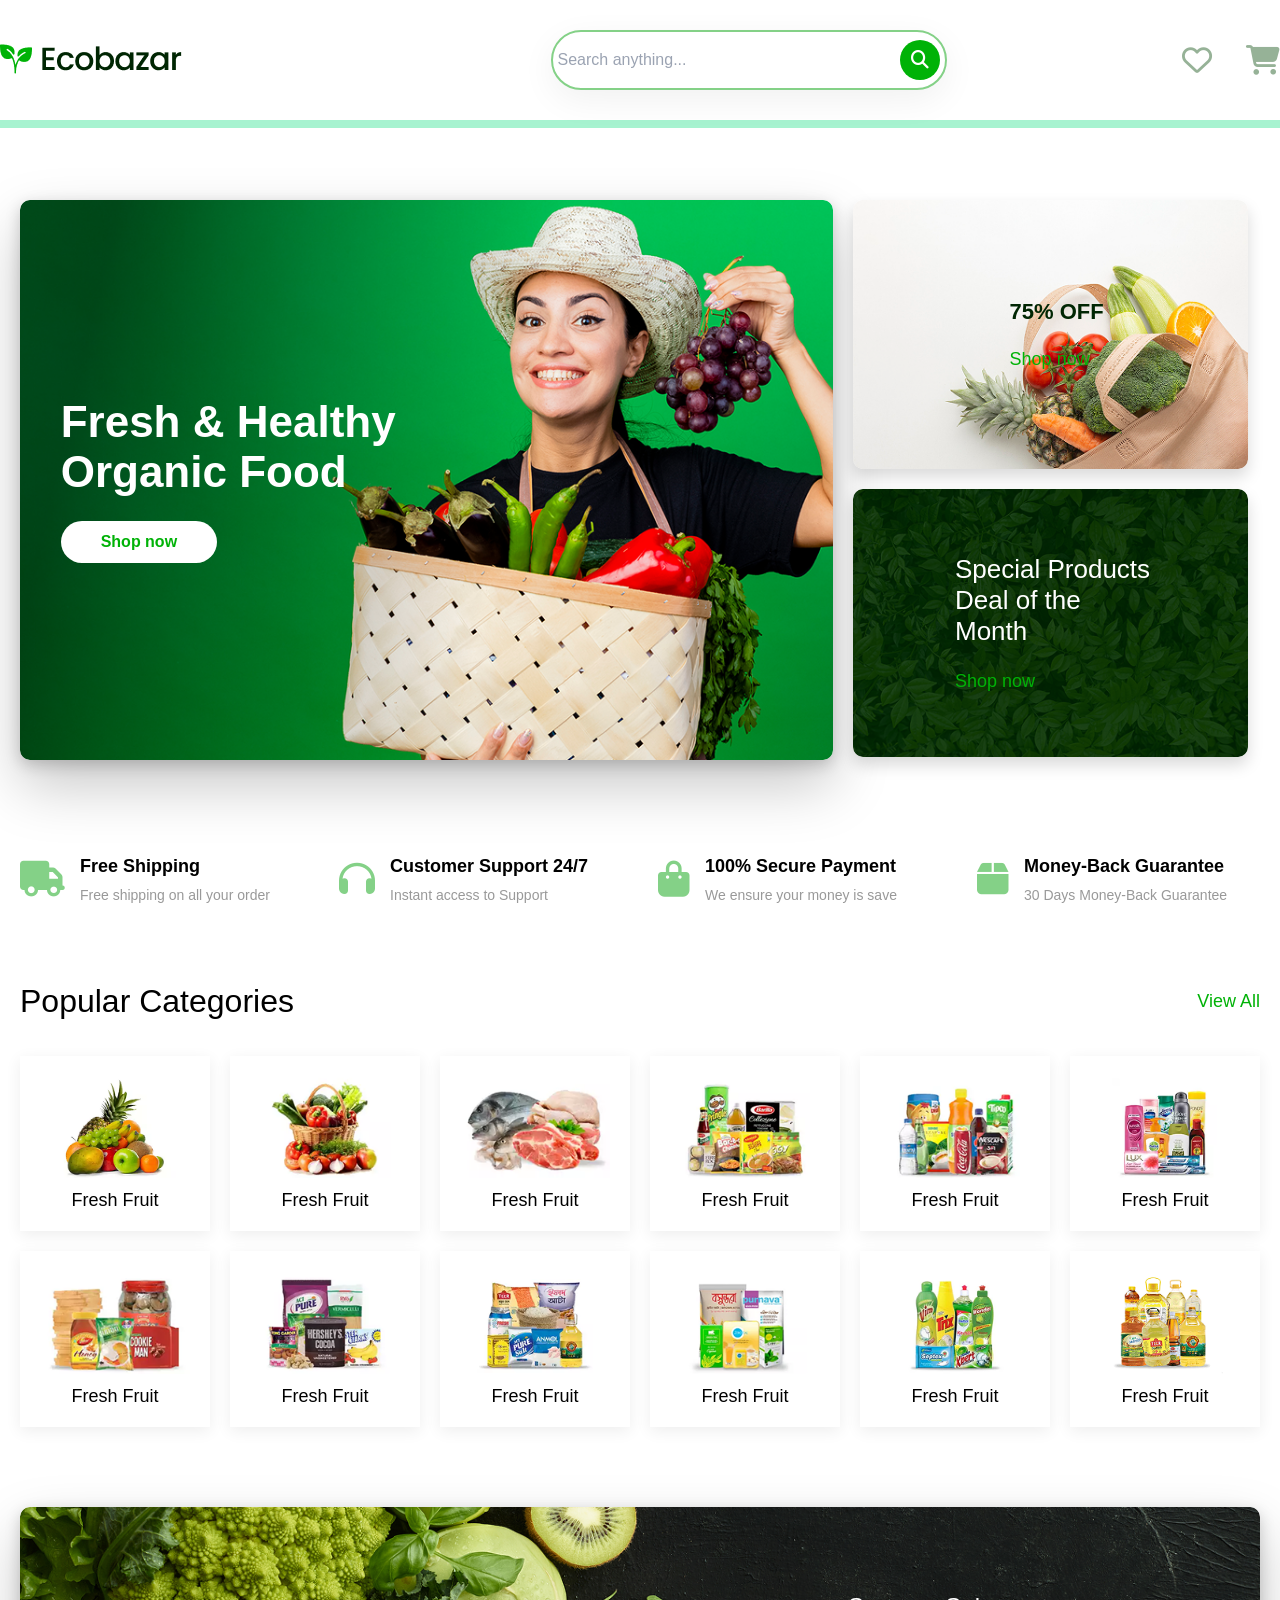
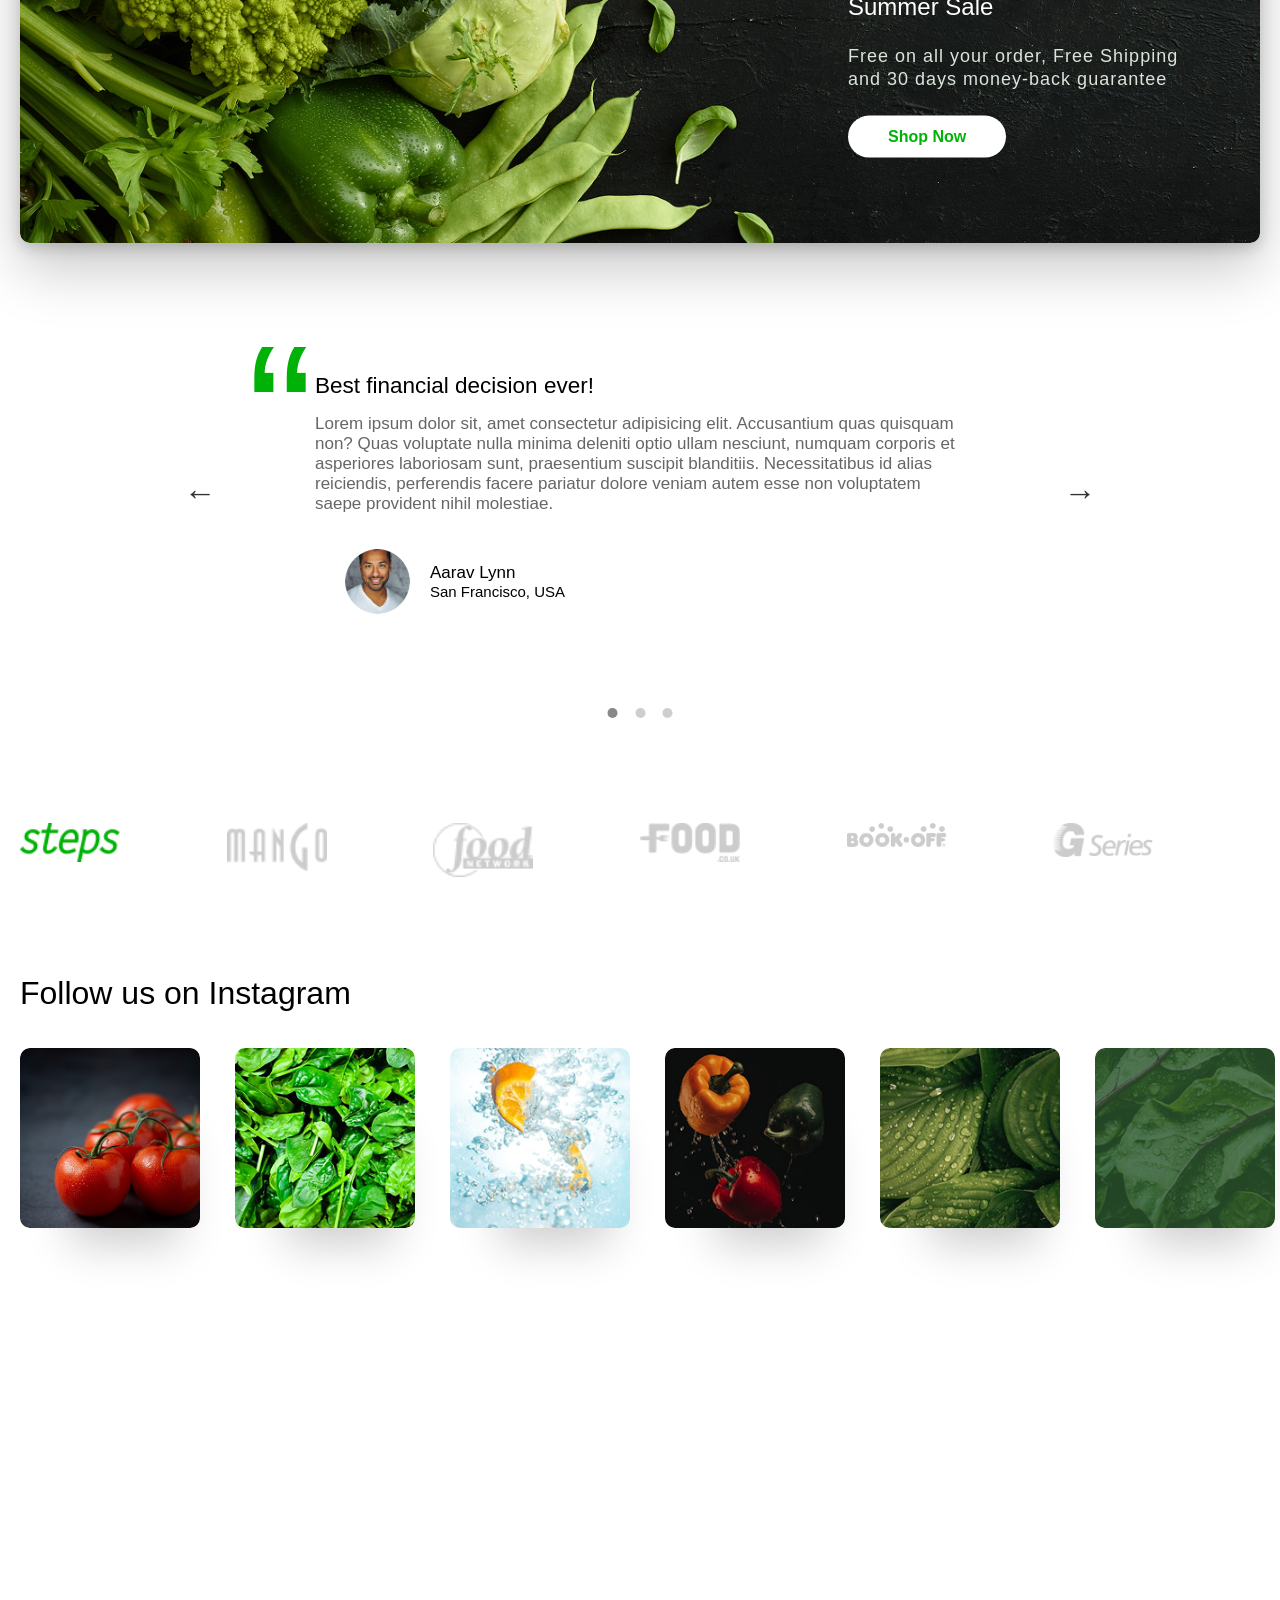
==== index.html @ d619c8d6 "finished navbar hero features categories slider cta and starting footer" ====
<!DOCTYPE html>
<html lang="en">

<head>
    <meta charset="UTF-8">
    <meta name="viewport" content="width=device-width, initial-scale=1.0">
    <title>Ecobazar || Home</title>
    <!-- icon  -->
    <link rel="stylesheet" href="https://cdnjs.cloudflare.com/ajax/libs/font-awesome/6.7.2/css/all.min.css" />
    <!-- css  -->
    <link rel="stylesheet" href="sass/main.css">
</head>

<body>
    <!-- start navbar  -->
    <header class="navbar container">
        <div class="navbar__logo-box">
            <img src="./assets/img/Logo.png" alt="Ecobazar logo" class="navbar__logo">
        </div>
        <div class="navbar__search-box">
            <form class="search" id="searchForm" role="search">
                <input class="search__input" id="searchInput" type="search" placeholder="Search anything..."
                    aria-label="Search anything" autocomplete="off">

                <button class="search__button" type="submit" aria-label="Search">
                    <i class="fa-solid fa-magnifying-glass"></i>
                </button>
            </form>
        </div>
        <div class="navbar__icon-box">
            <div><i class="fa-regular fa-heart"></i></div>
            <div><i class="fa-solid fa-cart-shopping"></i></div>
        </div>
    </header>
    <!-- end navbar  -->

    <!-- start hero  -->
    <section class="hero container">
        <div class="hero__img-box">
            <div class="hero__img-box-1">
                <img src="./assets/img/hero-1.png" alt="" class="hero__img-1">
                <div class="hero__text-box-1">
                    <h1>Fresh & Healthy <br> Organic Food</h1>
                    <a class="btn btn--full">Shop now</a>
                </div>
            </div>
            <div class="hero__img-box-2">
                <div>
                    <img src="./assets/img/hero-2.png" alt="" class="hero__img-2">
                    <div class="hero__text-box-2">
                        <span class="hero__off">75% OFF</span>
                        <a class="btn btn--transparent">Shop now</a>
                    </div>
                </div>
                <div>
                    <img src="./assets/img/hero-3.png" alt="" class="hero__img-3">
                    <div class="hero__text-box-3">
                        <span class="hero__text">Special Products Deal of the Month</span>
                        <a class="btn btn--transparent">Shop now</a>
                    </div>
                </div>
            </div>
        </div>
    </section>
    <!-- end hero  -->

    <!-- start features  -->
    <section class="features container">
        <div class="features__box">
            <!-- fearure 1 -->
            <div class="feature">
                <!-- icon -->
                <div><i class="fa-solid fa-truck feature__icon"></i></div>

                <!-- text -->
                <div class="feature__text-box">
                    <span class="feature__title">Free Shipping</span>
                    <p class="feature__text">Free shipping on all your order</p>
                </div>
            </div>

            <!-- fearure 2 -->
            <div class="feature">
                <!-- icon -->
                <div><i class="fa-solid fa-headphones feature__icon"></i></div>

                <!-- text -->
                <div class="feature__text-box">
                    <span class="feature__title">Customer Support 24/7</span>
                    <p class="feature__text">Instant access to Support</p>
                </div>
            </div>

            <!-- fearure 3 -->
            <div class="feature">
                <!-- icon -->
                <div><i class="fa-solid fa-bag-shopping feature__icon"></i></div>

                <!-- text -->
                <div class="feature__text-box">
                    <span class="feature__title">100% Secure Payment</span>
                    <p class="feature__text">We ensure your money is save</p>
                </div>
            </div>

            <!-- fearure 4 -->
            <div class="feature">
                <!-- icon -->
                <div><i class="fa-solid fa-box feature__icon"></i></div>

                <!-- text -->
                <div class="feature__text-box">
                    <span class="feature__title">Money-Back Guarantee</span>
                    <p class="feature__text">30 Days Money-Back Guarantee</p>
                </div>
            </div>
        </div>
    </section>
    <!-- end features  -->

    <!-- start categories  -->
    <section class="categories container">
        <!-- section top -->
        <div class="section-top">
            <p>Popular Categories</p>
            <a href="#" class="btn btn--transparent">View All</a>
        </div>

        <!-- categories  -->
        <div class="categories__box">
            <a href="#" class="category">
                <img src="./assets/img/products/category-1.png" alt="">
                <span>Fresh Fruit</span>
            </a>
            <a href="#" class="category">
                <img src="./assets/img/products/category-2.png" alt="">
                <span>Fresh Fruit</span>
            </a>
            <a href="#" class="category">
                <img src="./assets/img/products/category-3.png" alt="">
                <span>Fresh Fruit</span>
            </a>
            <a href="#" class="category">
                <img src="./assets/img/products/category-4.png" alt="">
                <span>Fresh Fruit</span>
            </a>
            <a href="#" class="category">
                <img src="./assets/img/products/category-5.png" alt="">
                <span>Fresh Fruit</span>
            </a>
            <a href="#" class="category">
                <img src="./assets/img/products/category-6.png" alt="">
                <span>Fresh Fruit</span>
            </a>
            <a href="#" class="category">
                <img src="./assets/img/products/category-7.png" alt="">
                <span>Fresh Fruit</span>
            </a>
            <a href="#" class="category">
                <img src="./assets/img/products/category-8.png" alt="">
                <span>Fresh Fruit</span>
            </a>
            <a href="#" class="category">
                <img src="./assets/img/products/category-9.png" alt="">
                <span>Fresh Fruit</span>
            </a>
            <a href="#" class="category">
                <img src="./assets/img/products/category-10.png" alt="">
                <span>Fresh Fruit</span>
            </a>
            <a href="#" class="category">
                <img src="./assets/img/products/category-11.png" alt="">
                <span>Fresh Fruit</span>
            </a>
            <a href="#" class="category">
                <img src="./assets/img/products/category-12.png" alt="">
                <span>Fresh Fruit</span>
            </a>
        </div>
    </section>
    <!-- end categories  -->

    <!-- start products  -->
    <!-- end products  -->

    <!-- start cta  -->
    <section class="cta container">
        <div class="cta-box">
            <img src="./assets/img/Discount Bannar.png" alt="" class="cta__img">

            <div class="cta__text-box">
                <span class="cta__title">Summer Sale</span>
                <p class="cta__text">Free on all your order, Free Shipping and 30 days money-back guarantee</p>
                <a href="#" class="btn btn--full">Shop Now</a>
            </div>
        </div>
    </section>
    <!-- end cta  -->

    <!-- start slider  -->
    <section class="section" id="section--3">
        <div class="slider">
            <div class="slide slide--1">
                <div class="testimonial">
                    <h5 class="testimonial__header">Best financial decision ever!</h5>
                    <blockquote class="testimonial__text">
                        Lorem ipsum dolor sit, amet consectetur adipisicing elit.
                        Accusantium quas quisquam non? Quas voluptate nulla minima
                        deleniti optio ullam nesciunt, numquam corporis et asperiores
                        laboriosam sunt, praesentium suscipit blanditiis. Necessitatibus
                        id alias reiciendis, perferendis facere pariatur dolore veniam
                        autem esse non voluptatem saepe provident nihil molestiae.
                    </blockquote>
                    <address class="testimonial__author">
                        <img src="./assets/img/user-3.png" alt="" class="testimonial__photo" />
                        <h6 class="testimonial__name">Aarav Lynn</h6>
                        <p class="testimonial__location">San Francisco, USA</p>
                    </address>
                </div>
            </div>

            <div class="slide slide--2">
                <div class="testimonial">
                    <h5 class="testimonial__header">
                        The last step to becoming a complete minimalist
                    </h5>
                    <blockquote class="testimonial__text">
                        Quisquam itaque deserunt ullam, quia ea repellendus provident,
                        ducimus neque ipsam modi voluptatibus doloremque, corrupti
                        laborum. Incidunt numquam perferendis veritatis neque repellendus.
                        Lorem, ipsum dolor sit amet consectetur adipisicing elit. Illo
                        deserunt exercitationem deleniti.
                    </blockquote>
                    <address class="testimonial__author">
                        <img src="./assets/img/user-2.png" alt="" class="testimonial__photo" />
                        <h6 class="testimonial__name">Miyah Miles</h6>
                        <p class="testimonial__location">London, UK</p>
                    </address>
                </div>
            </div>

            <div class="slide slide--3">
                <div class="testimonial">
                    <h5 class="testimonial__header">
                        Finally free from old-school banks
                    </h5>
                    <blockquote class="testimonial__text">
                        Debitis, nihil sit minus suscipit magni aperiam vel tenetur
                        incidunt commodi architecto numquam omnis nulla autem,
                        necessitatibus blanditiis modi similique quidem. Odio aliquam
                        culpa dicta beatae quod maiores ipsa minus consequatur error sunt,
                        deleniti saepe aliquid quos inventore sequi. Necessitatibus id
                        alias reiciendis, perferendis facere.
                    </blockquote>
                    <address class="testimonial__author">
                        <img src="./assets/img/user-3.png" alt="" class="testimonial__photo" />
                        <h6 class="testimonial__name">Francisco Gomes</h6>
                        <p class="testimonial__location">Lisbon, Portugal</p>
                    </address>
                </div>
            </div>

            <button class="slider__btn slider__btn--left">&larr;</button>
            <button class="slider__btn slider__btn--right">&rarr;</button>
            <div class="dots"></div>
        </div>
    </section>
    <!-- end slider  -->

    <!-- start client -->
    <section class="client container">
        <div class="client__box">
            <div>
                <img src="./assets/img/clients/client-1.png" alt="" class="client__img">
            </div>
            <div>
                <img src="./assets/img/clients/client-2.png" alt="" class="client__img">
            </div>
            <div>
                <img src="./assets/img/clients/client-3.png" alt="" class="client__img">
            </div>
            <div>
                <img src="./assets/img/clients/client-4.png" alt="" class="client__img">
            </div>
            <div>
                <img src="./assets/img/clients/client-5.png" alt="" class="client__img">
            </div>
            <div>
                <img src="./assets/img/clients/client-6.png" alt="" class="client__img">
            </div>
        </div>
    </section>
    <!-- end client -->

    <!-- start instagram  -->
    <section class="instagram container">
        <!-- section top -->
        <div class="section-top">
            <p>Follow us on Instagram</p>
        </div>

        <div class="instagram__box">
            <div>
                <img src="./assets/img/instagram/Instagram Post-1.png" alt="">
            </div>
            <div>
                <img src="./assets/img/instagram/Instagram Post-2.png" alt="">
            </div>
            <div>
                <img src="./assets/img/instagram/Instagram Post-3.png" alt="">
            </div>
            <div>
                <img src="./assets/img/instagram/Instagram Post-4.png" alt="">
            </div>
            <div>
                <img src="./assets/img/instagram/Instagram Post-5.png" alt="">
            </div>
            <div>
                <img src="./assets/img/instagram/Instagram Post-6.png" alt="">
            </div>
        </div>
    </section>
    <!-- end instagram  -->

    <script src="./assets/js/slider.js"></script>
</body>

</html>
---- sass/main.css ----
@charset "UTF-8";
*,
*::before,
*::after {
  padding: 0;
  margin: 0;
  box-sizing: border-box;
}

html {
  font-size: 62.5%;
}

body {
  font-family: "inter", sans-serif;
  height: 10000px;
}

.container {
  max-width: 130rem;
  margin: 0 auto;
}

.section-top {
  display: flex;
  justify-content: space-between;
  align-items: center;
  margin-bottom: 3.6rem;
}
.section-top p {
  font-size: 3.2rem;
  font-weight: 500;
}

.btn {
  text-decoration: none;
  outline: none;
  color: #00B207;
  cursor: pointer;
}
.btn--full {
  background-color: #FFFFFF;
  padding: 1.2rem 4rem;
  border-radius: 3rem;
  font-size: 1.6rem;
  font-weight: 600;
}
.btn--transparent {
  font-size: 1.8rem;
}

h1 {
  font-size: 4.4rem;
  color: #FFFFFF;
}

.hero {
  padding: 8rem 2rem 0 2rem;
}
.hero__img-box {
  display: grid;
  grid-template-columns: 3fr 1.5fr;
  gap: 2rem;
}
.hero__img-box-1 {
  width: 100%;
  position: relative;
}
.hero__img-1 {
  display: block;
  width: 100%;
  border-radius: 1rem;
  box-shadow: 0 25.6px 57.6px 0 rgba(0, 0, 0, 0.22), 0 4.8px 14.4px 0 rgba(0, 0, 0, 0.18);
}
.hero__text-box-1 {
  position: absolute;
  top: 50%;
  left: 5%;
  transform: translateY(-50%);
  z-index: 2;
  display: flex;
  flex-direction: column;
  gap: 2.4rem;
  align-items: start;
}
.hero__img-box-2 {
  display: flex;
  flex-direction: column;
  gap: 2rem;
  width: 100%;
}
.hero__img-box-2 > div {
  position: relative;
  width: 100%;
}
.hero__img-2, .hero__img-3 {
  display: block;
  width: 97%;
  height: auto;
  border-radius: 1rem;
  box-shadow: rgba(0, 0, 0, 0.15) 0px 8px 16px 0px;
}
.hero__text-box-2, .hero__text-box-3 {
  position: absolute;
  top: 50%;
  left: 50%;
  transform: translate(-50%, -50%);
  z-index: 2;
  display: flex;
  flex-direction: column;
  gap: 2.4rem;
  align-items: start;
}
.hero__off {
  color: #002603;
  font-size: 2.2rem;
  font-weight: 600;
}
.hero__text {
  font-size: 2.6rem;
  color: #FFFFFF;
}

.navbar {
  padding: 3rem 0;
  display: flex;
  justify-content: space-between;
  align-items: center;
  box-shadow: 0px 8px 0px rgb(167, 243, 208);
}
.navbar__icon-box {
  display: grid;
  grid-template-columns: 1fr 1fr;
  gap: 3rem;
}
.navbar__icon-box i {
  font-size: 3rem;
  color: #96B297;
  transition: all 0.2s;
}
.navbar__icon-box i:hover {
  color: #EA4B48;
}

.search {
  width: 150%;
  max-width: 400rem;
  display: flex;
  align-items: center;
  gap: 1rem;
  padding: 0.5rem;
  background: #fff;
  border: 2px solid #84D187;
  border-radius: 5rem;
  box-shadow: 0 10px 35px rgba(0, 0, 0, 0.06);
  transition: border-color 0.3s, box-shadow 0.3s;
}

.search:focus-within {
  border-color: #3678f5;
  box-shadow: 0 0 0 5px rgba(54, 120, 245, 0.12);
}

.search__icon {
  width: 24px;
  height: 24px;
  flex-shrink: 0;
  margin-left: 15px;
  color: #8992a5;
}

.search__input {
  flex: 1;
  min-width: 0;
  padding: 14px 0;
  border: none;
  outline: none;
  background: transparent;
  color: #252d3d;
  font-size: 16px;
}

.search__input::-moz-placeholder {
  color: #9ba3b2;
}

.search__input::placeholder {
  color: #9ba3b2;
}

.search__button {
  width: 4rem;
  height: 4rem;
  display: grid;
  place-items: center;
  flex-shrink: 0;
  border: none;
  border-radius: 50%;
  background: #00B207;
  color: #fff;
  cursor: pointer;
  transition: all 0.2s;
}

.search__button:hover {
  background: #2C742F;
  transform: scale(1.05);
}

.search__button:active {
  transform: scale(0.95);
}

.search__button i {
  font-size: 1.8rem;
}

.result {
  position: absolute;
  top: calc(50% + 55px);
  color: #687187;
  font-size: 14px;
  text-align: center;
}

.features {
  padding: 9.6rem 2rem 0 2rem;
}
.features__box {
  display: grid;
  grid-template-columns: repeat(4, 1fr);
  gap: 3.6rem;
}

.feature {
  display: flex;
  align-items: center;
  gap: 1.5rem;
}
.feature__icon {
  font-size: 3.6rem;
  color: #84D187;
}
.feature__text-box {
  display: flex;
  flex-direction: column;
  gap: 1rem;
}
.feature__title {
  color: black;
  font-size: 1.8rem;
  font-weight: 600;
}
.feature__text {
  font-size: 1.4rem;
  color: #999999;
}

.categories {
  padding: 8rem 2rem 0 2rem;
}
.categories__box {
  display: grid;
  grid-template-columns: repeat(6, 1fr);
  grid-template-rows: repeat(2, 1fr);
  gap: 2rem;
}

.category {
  display: flex;
  flex-direction: column;
  align-items: center;
  gap: 1.2rem;
  box-shadow: 0 4px 15px rgba(0, 0, 0, 0.07);
  cursor: pointer;
  text-decoration: none;
  padding: 2rem;
}
.category img {
  width: 15rem;
  height: auto;
}
.category span {
  color: black;
  font-size: 1.8rem;
  font-weight: 500;
}

.cta {
  padding: 8rem 2rem 0;
}
.cta-box {
  position: relative;
  width: 100%;
}
.cta__img {
  display: block;
  width: 100%;
  height: auto;
  border-radius: 1rem;
  box-shadow: 0 25.6px 57.6px 0 rgba(0, 0, 0, 0.22), 0 4.8px 14.4px 0 rgba(0, 0, 0, 0.18);
}
.cta__text-box {
  position: absolute;
  top: 50%;
  right: 5%;
  transform: translateY(-50%);
  max-width: 35rem;
  display: flex;
  flex-direction: column;
  align-items: start;
  gap: 2.4rem;
}
.cta__title {
  font-size: 2.4rem;
  color: #FFFFFF;
}
.cta__text {
  color: #DAE5DA;
  font-size: 1.8rem;
  letter-spacing: 0.1rem;
  line-height: 1.3;
}

.slider {
  max-width: 100rem;
  height: 50rem;
  margin: 0 auto;
  position: relative;
  /* IN THE END */
  overflow: hidden;
}

.slide {
  position: absolute;
  top: 0;
  width: 100%;
  height: 50rem;
  display: flex;
  align-items: center;
  justify-content: center;
  /* THIS creates the animation! */
  transition: transform 1s;
}

.slide > img {
  /* Only for images that have different size than slide */
  width: 100%;
  height: 100%;
  -o-object-fit: cover;
     object-fit: cover;
}

.slider__btn {
  position: absolute;
  top: 50%;
  z-index: 10;
  border: none;
  background: rgba(255, 255, 255, 0.7);
  font-family: inherit;
  color: #333;
  border-radius: 50%;
  height: 5.5rem;
  width: 5.5rem;
  font-size: 3.25rem;
  cursor: pointer;
}

.slider__btn--left {
  left: 6%;
  transform: translate(-50%, -50%);
}

.slider__btn--right {
  right: 6%;
  transform: translate(50%, -50%);
}

.dots {
  position: absolute;
  bottom: 5%;
  left: 50%;
  transform: translateX(-50%);
  display: flex;
}

.dots__dot {
  border: none;
  background-color: #b9b9b9;
  opacity: 0.7;
  height: 1rem;
  width: 1rem;
  border-radius: 50%;
  margin-right: 1.75rem;
  cursor: pointer;
  transition: all 0.5s;
  /* Only necessary when overlying images */
  /* box-shadow: 0 0.6rem 1.5rem rgba(0, 0, 0, 0.7); */
}

.dots__dot:last-child {
  margin: 0;
}

.dots__dot--active {
  /* background-color: #fff; */
  background-color: #888;
  opacity: 1;
}

.testimonial {
  width: 65%;
  position: relative;
}

.testimonial::before {
  content: "“";
  position: absolute;
  top: -5.7rem;
  left: -6.8rem;
  line-height: 1;
  font-size: 20rem;
  font-family: inherit;
  color: #00B207;
  z-index: -1;
}

.testimonial__header {
  font-size: 2.25rem;
  font-weight: 500;
  margin-bottom: 1.5rem;
}

.testimonial__text {
  font-size: 1.7rem;
  margin-bottom: 3.5rem;
  color: #666;
}

.testimonial__author {
  margin-left: 3rem;
  font-style: normal;
  display: grid;
  grid-template-columns: 6.5rem 1fr;
  -moz-column-gap: 2rem;
       column-gap: 2rem;
}

.testimonial__photo {
  grid-row: 1/span 2;
  width: 6.5rem;
  border-radius: 50%;
}

.testimonial__name {
  font-size: 1.7rem;
  font-weight: 500;
  align-self: end;
  margin: 0;
}

.testimonial__location {
  font-size: 1.5rem;
}

.section__title--testimonials {
  margin-bottom: 4rem;
}

.client {
  padding: 8rem 2rem 0 2rem;
}
.client__box {
  display: grid;
  grid-template-columns: repeat(6, 1fr);
}
.client__img {
  width: 10rem;
  height: auto;
}

.instagram {
  padding: 9.6rem 2rem 0;
}
.instagram__box {
  display: grid;
  grid-template-columns: repeat(6, 1fr);
  gap: 3.5rem;
}
.instagram img {
  width: 18rem;
  height: 18rem;
  box-shadow: 15px 51px 45px -35px rgba(0, 0, 0, 0.2);
  border-radius: 1rem;
}/*# sourceMappingURL=main.css.map */
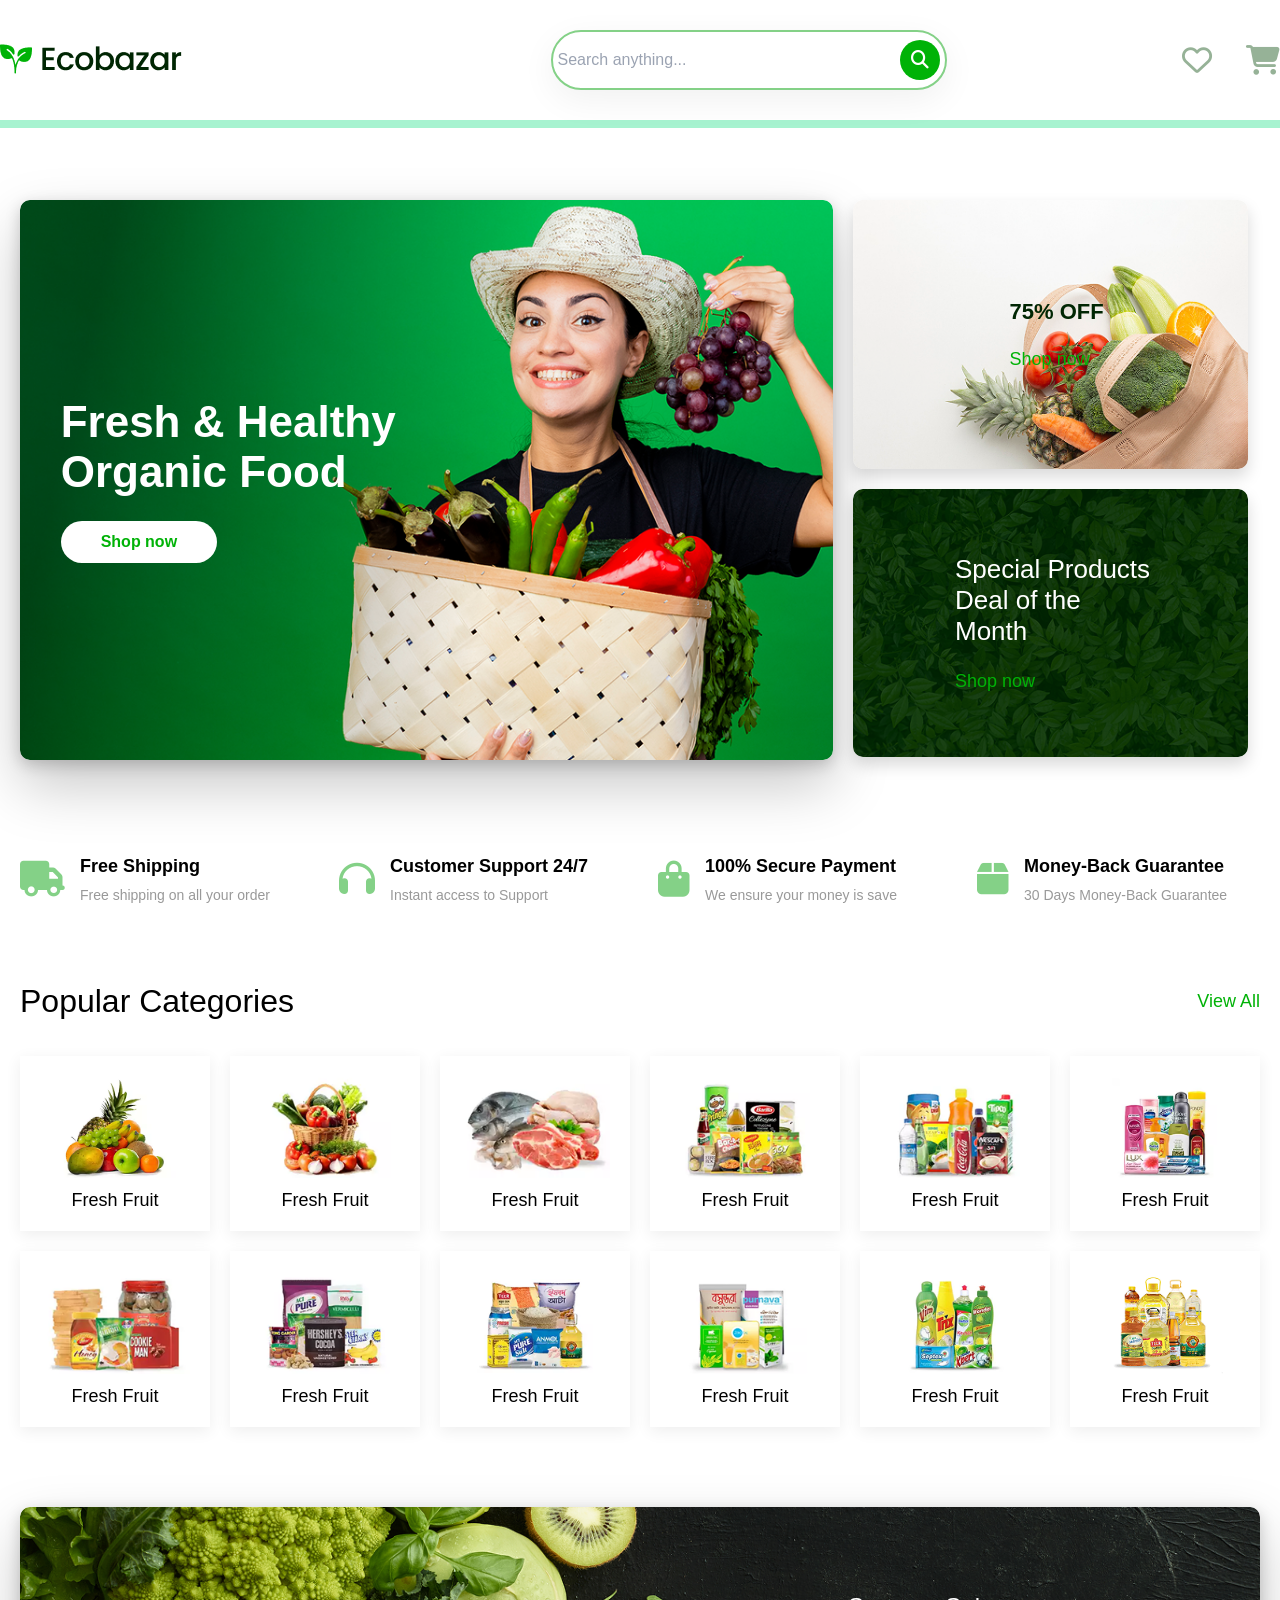
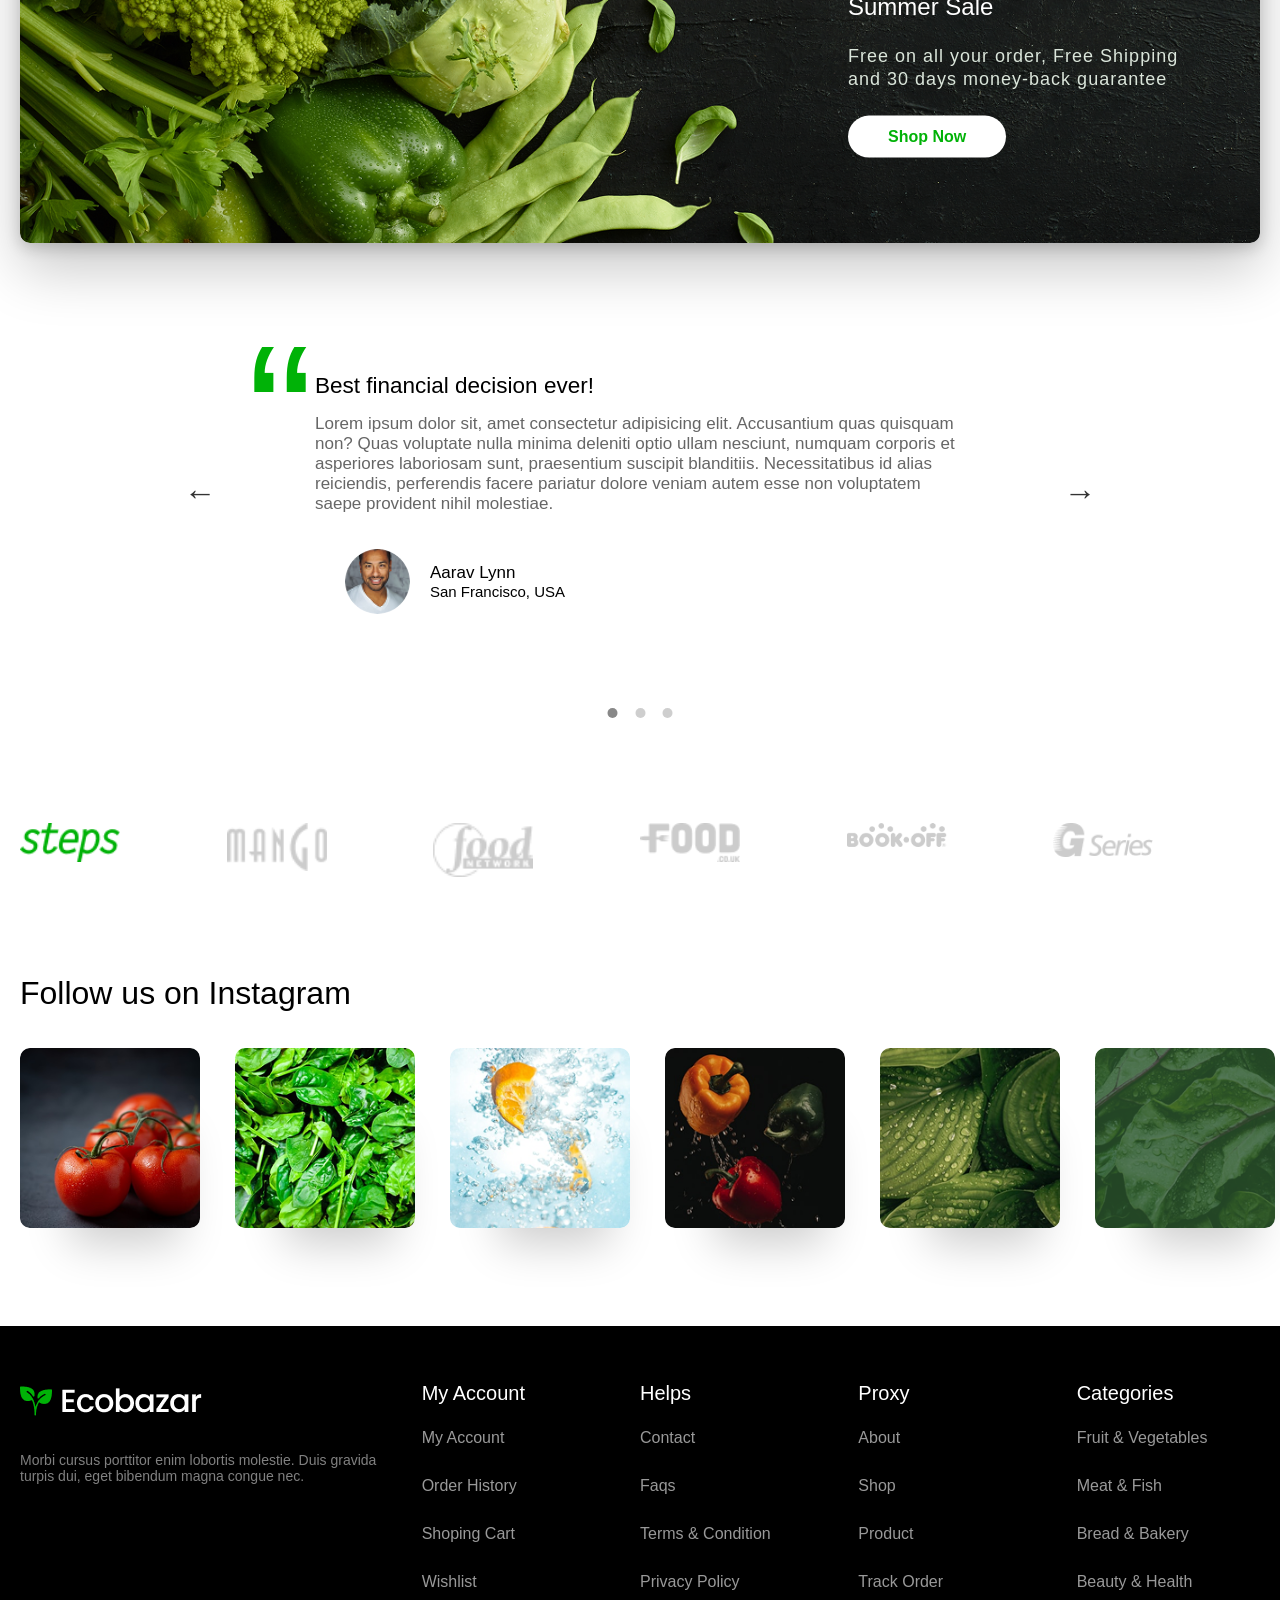
==== commit 1c80e2ff: "made footer" ====
--- a/index.html
+++ b/index.html
@@ -322,6 +322,92 @@
     </section>
     <!-- end instagram  -->
 
+    <!-- start footer -->
+    <footer class="footer">
+        <div class="footer__box container">
+            <div>
+                <img src="./assets/img/Logo-2.png" alt="Ecobazar logo" class="footer__logo">
+                <p class="footer__description">
+                    Morbi cursus porttitor enim lobortis molestie. Duis gravida turpis dui, eget bibendum magna congue
+                    nec.
+                </p>
+            </div>
+
+            <nav class="footer__nav">
+                <span class="footer__title">My Account</span>
+                <ul class="footer__list">
+                    <li>
+                        <a href="#">My Account</a>
+                    </li>
+                    <li>
+                        <a href="#">Order History</a>
+                    </li>
+                    <li>
+                        <a href="#">Shoping Cart</a>
+                    </li>
+                    <li>
+                        <a href="#">Wishlist</a>
+                    </li>
+                </ul>
+            </nav>
+
+            <nav class="footer__nav">
+                <span class="footer__title">Helps</span>
+                <ul class="footer__list">
+                    <li>
+                        <a href="#">Contact</a>
+                    </li>
+                    <li>
+                        <a href="#">Faqs</a>
+                    </li>
+                    <li>
+                        <a href="#">Terms & Condition</a>
+                    </li>
+                    <li>
+                        <a href="#">Privacy Policy</a>
+                    </li>
+                </ul>
+            </nav>
+
+            <nav class="footer__nav">
+                <span class="footer__title">Proxy</span>
+                <ul class="footer__list">
+                    <li>
+                        <a href="#">About</a>
+                    </li>
+                    <li>
+                        <a href="#">Shop</a>
+                    </li>
+                    <li>
+                        <a href="#">Product</a>
+                    </li>
+                    <li>
+                        <a href="#">Track Order</a>
+                    </li>
+                </ul>
+            </nav>
+
+            <nav class="footer__nav">
+                <span class="footer__title">Categories</span>
+                <ul class="footer__list">
+                    <li>
+                        <a href="#">Fruit & Vegetables</a>
+                    </li>
+                    <li>
+                        <a href="#">Meat & Fish</a>
+                    </li>
+                    <li>
+                        <a href="#">Bread & Bakery</a>
+                    </li>
+                    <li>
+                        <a href="#">Beauty & Health</a>
+                    </li>
+                </ul>
+            </nav>
+        </div>
+    </footer>
+    <!-- end footer -->
+
     <script src="./assets/js/slider.js"></script>
 </body>
 
--- a/sass/main.css
+++ b/sass/main.css
@@ -13,7 +13,6 @@
 
 body {
   font-family: "inter", sans-serif;
-  height: 10000px;
 }
 
 .container {
@@ -492,4 +491,42 @@
   height: 18rem;
   box-shadow: 15px 51px 45px -35px rgba(0, 0, 0, 0.2);
   border-radius: 1rem;
+}
+
+.footer {
+  margin: 9.6rem 0 0 0;
+  background-color: black;
+}
+.footer__box {
+  padding: 5.6rem 2rem;
+  display: grid;
+  grid-template-columns: 2fr 1fr 1fr 1fr 1fr;
+  gap: 3.5rem;
+}
+.footer__description {
+  font-size: 1.4rem;
+  color: #808080;
+  margin: 3rem 0;
+}
+.footer__nav {
+  display: flex;
+  flex-direction: column;
+  gap: 2.4rem;
+}
+.footer__title {
+  font-size: 2rem;
+  color: #FFFFFF;
+}
+.footer__list {
+  display: flex;
+  flex-direction: column;
+  gap: 3rem;
+  font-size: 1.6rem;
+}
+.footer__list li {
+  list-style: none;
+}
+.footer__list li a {
+  text-decoration: none;
+  color: #999999;
 }/*# sourceMappingURL=main.css.map */
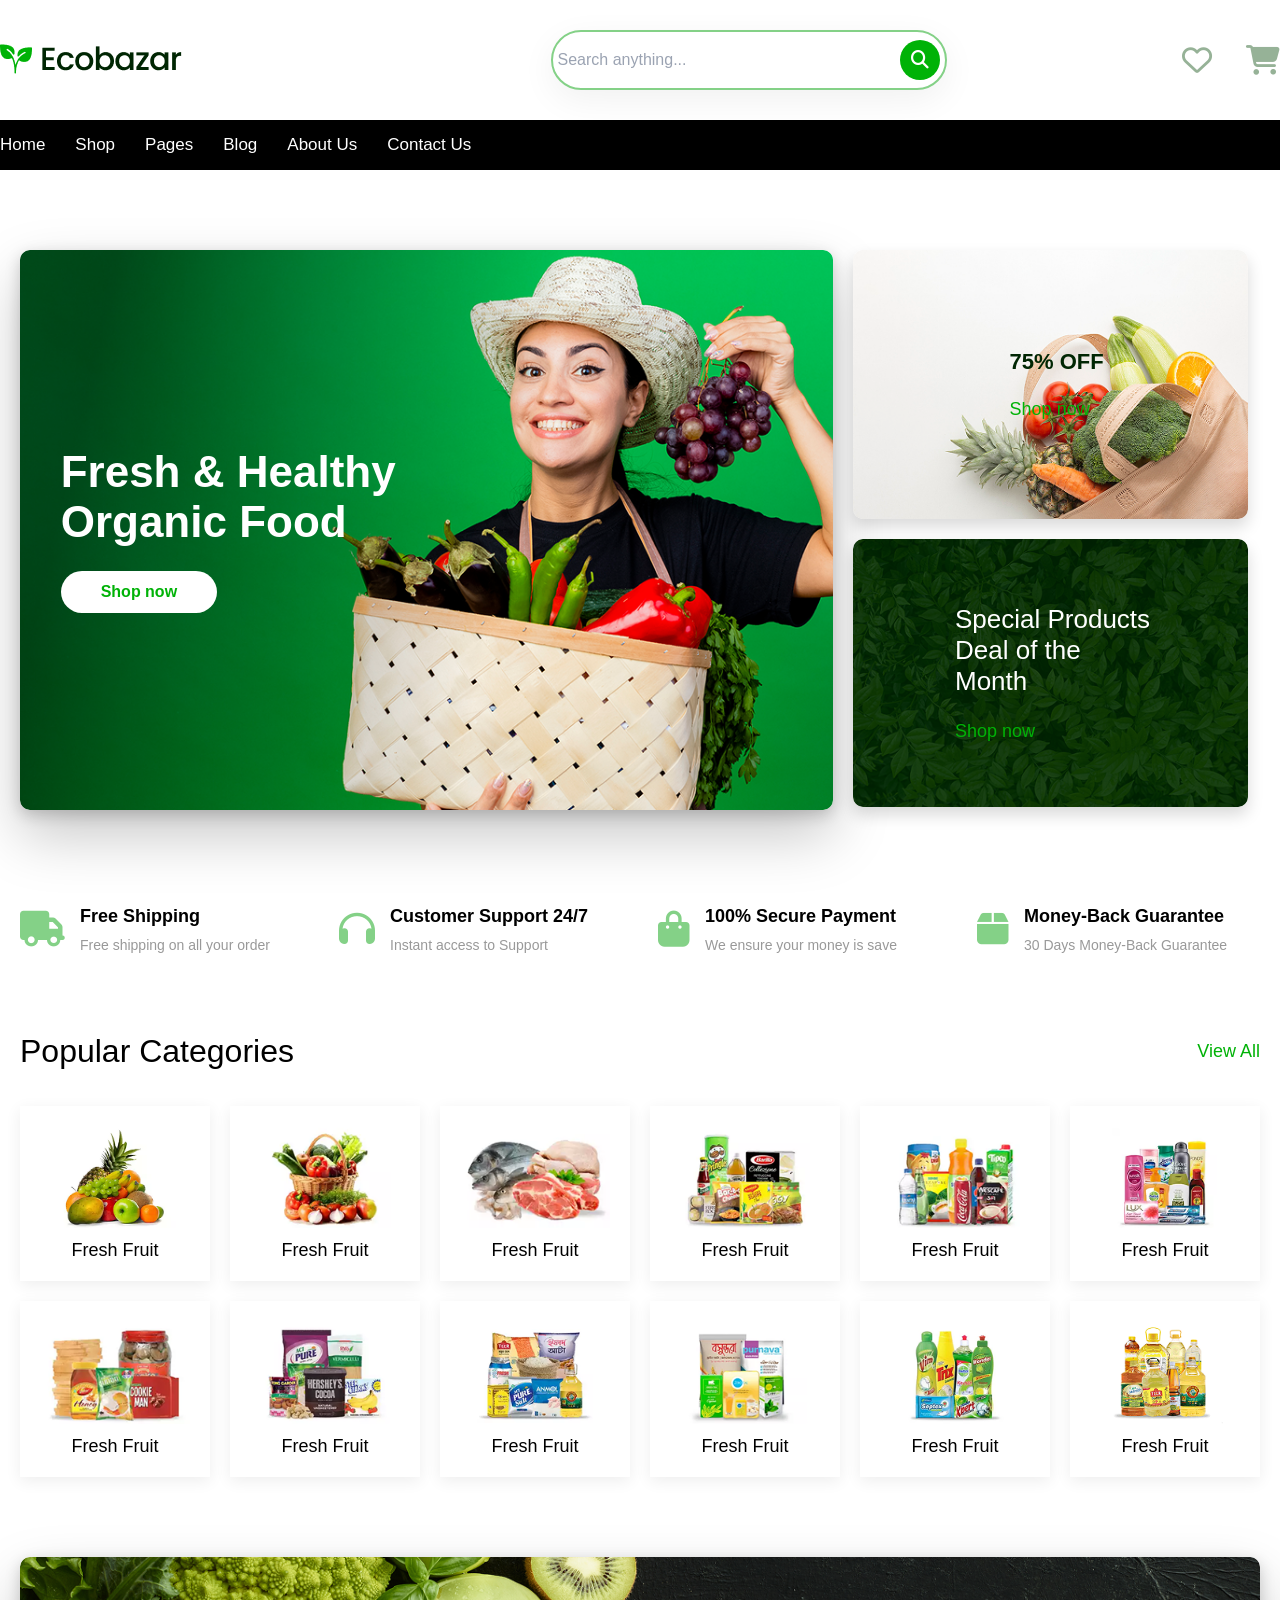
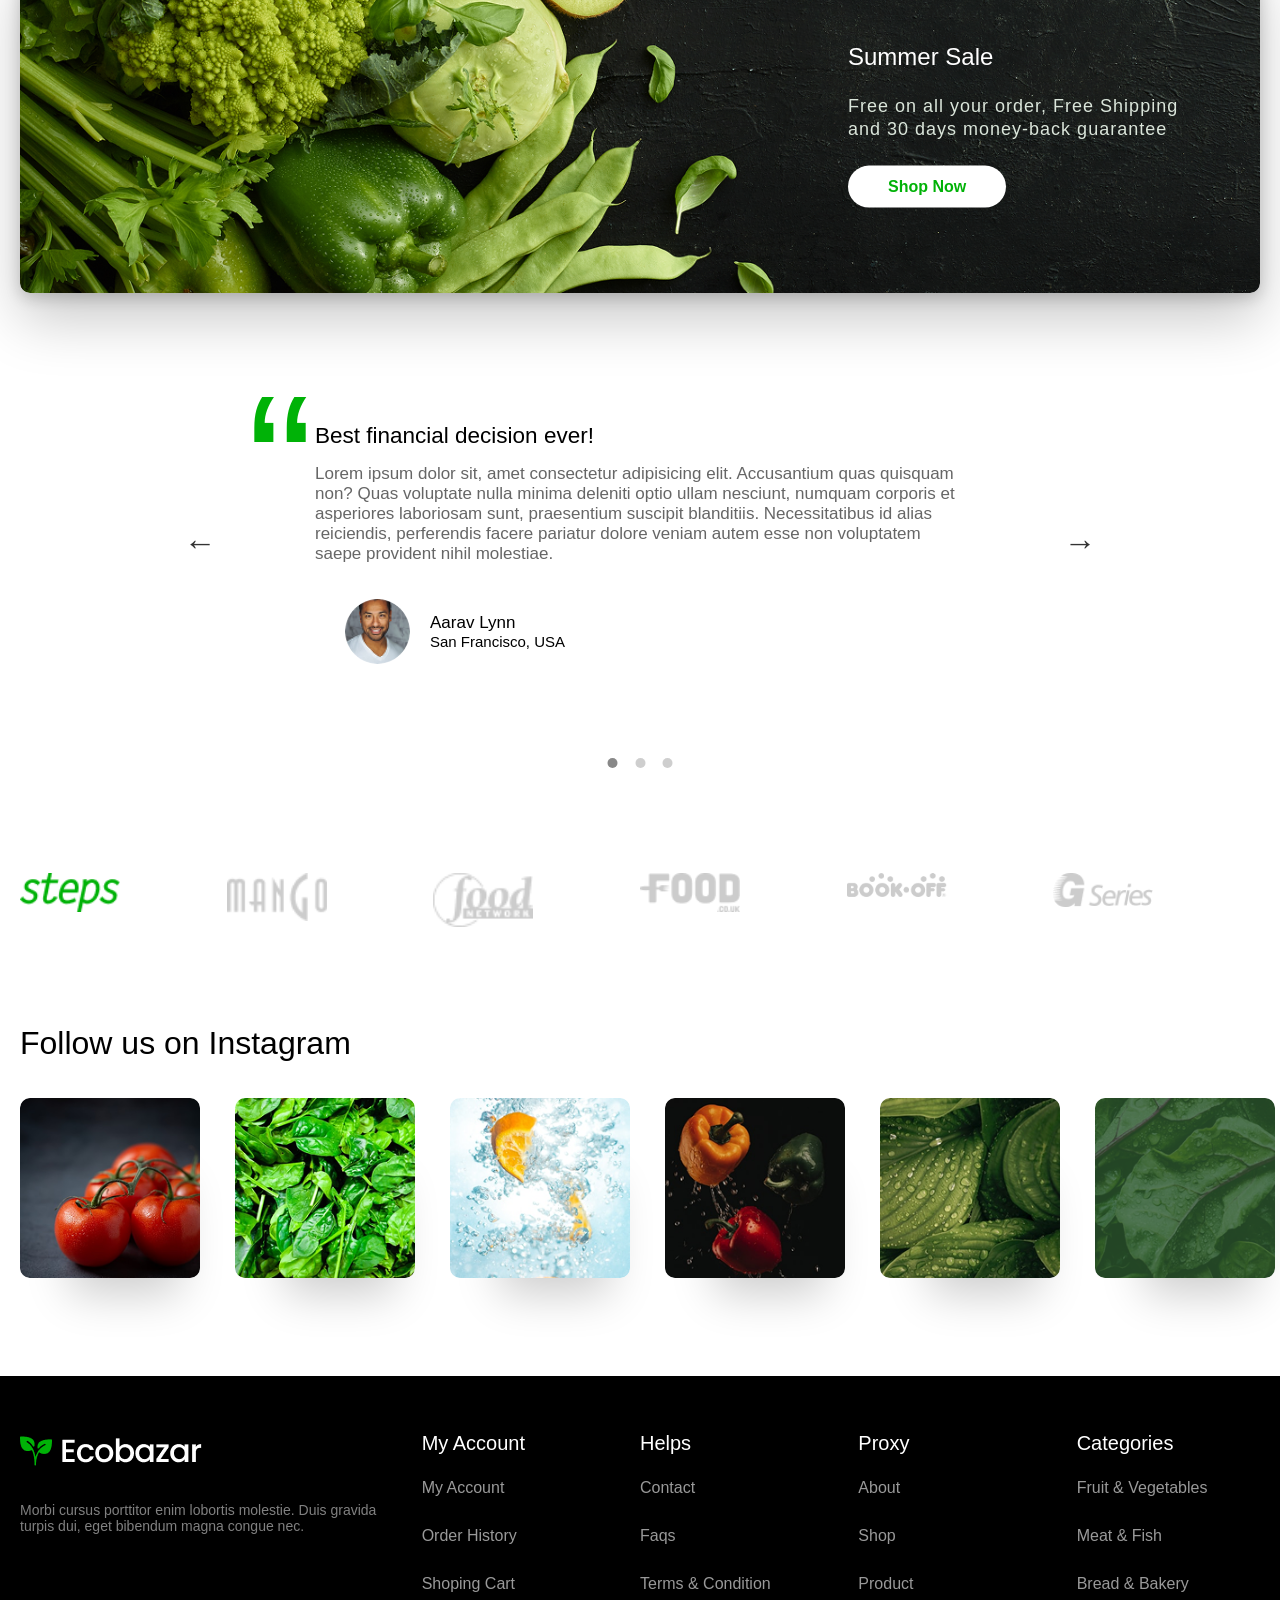
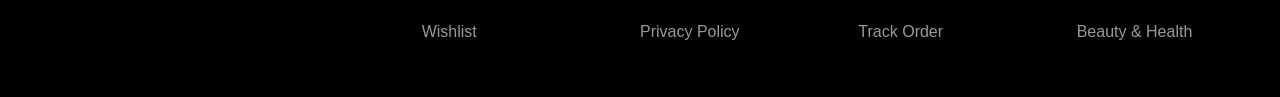
==== commit 6fd7fb77: "finished nav links" ====
--- a/index.html
+++ b/index.html
@@ -33,6 +33,35 @@
         </div>
     </header>
     <!-- end navbar  -->
+
+    <!-- start nav links  -->
+    <section class="nav__links">
+        <div class="container">
+            <nav>
+                <ul class="nav__list">
+                    <li>
+                        <a href="#">Home</a>
+                    </li>
+                    <li>
+                        <a href="#">Shop</a>
+                    </li>
+                    <li>
+                        <a href="#">Pages</a>
+                    </li>
+                    <li>
+                        <a href="#">Blog</a>
+                    </li>
+                    <li>
+                        <a href="#">About Us</a>
+                    </li>
+                    <li>
+                        <a href="#">Contact Us</a>
+                    </li>
+                </ul>
+            </nav>
+        </div>
+    </section>
+    <!-- end nav links  -->
 
     <!-- start hero  -->
     <section class="hero container">
--- a/sass/main.css
+++ b/sass/main.css
@@ -220,6 +220,26 @@
   color: #687187;
   font-size: 14px;
   text-align: center;
+}
+
+.nav__links {
+  padding: 1.5rem 0;
+  background-color: black;
+}
+
+.nav__list {
+  display: flex;
+  justify-content: start;
+  gap: 3rem;
+  font-size: 1.7em;
+  font-weight: 500;
+}
+.nav__list li {
+  list-style: none;
+}
+.nav__list li a {
+  color: #FFFFFF;
+  text-decoration: none;
 }
 
 .features {
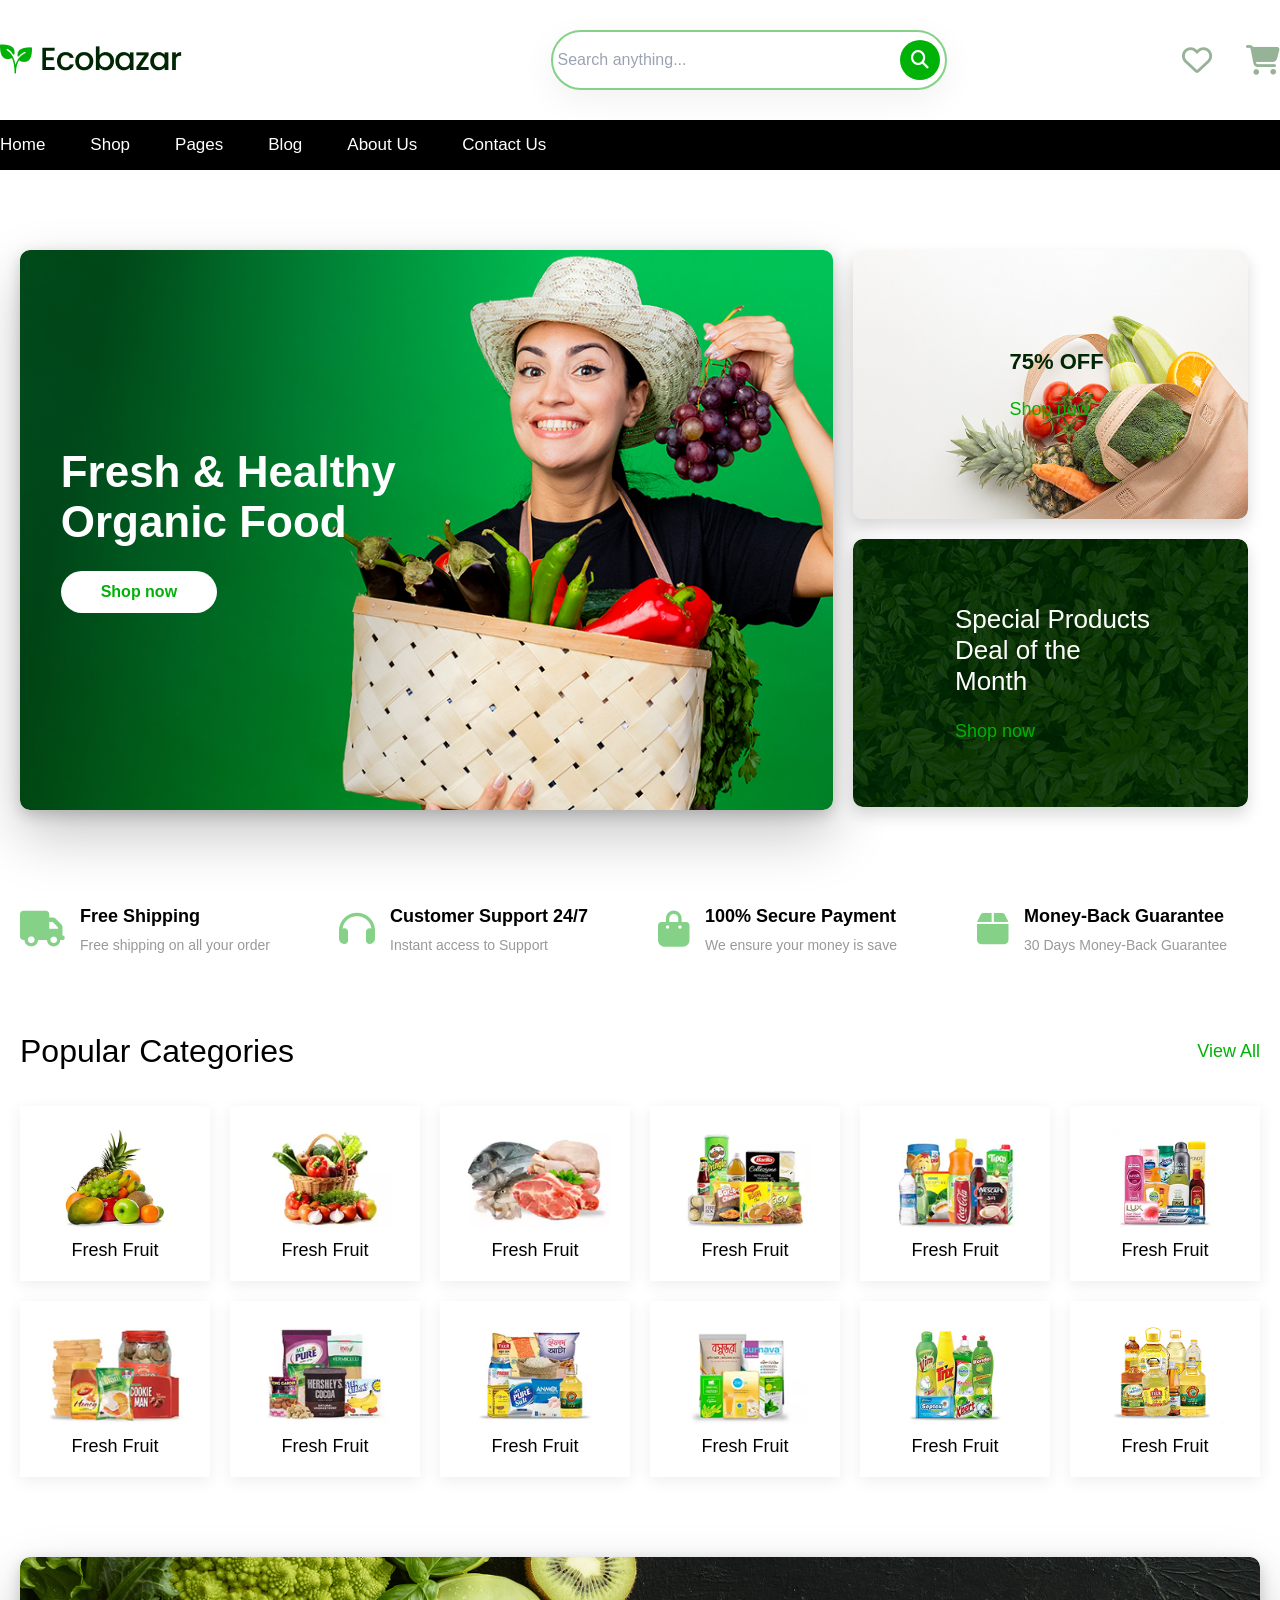
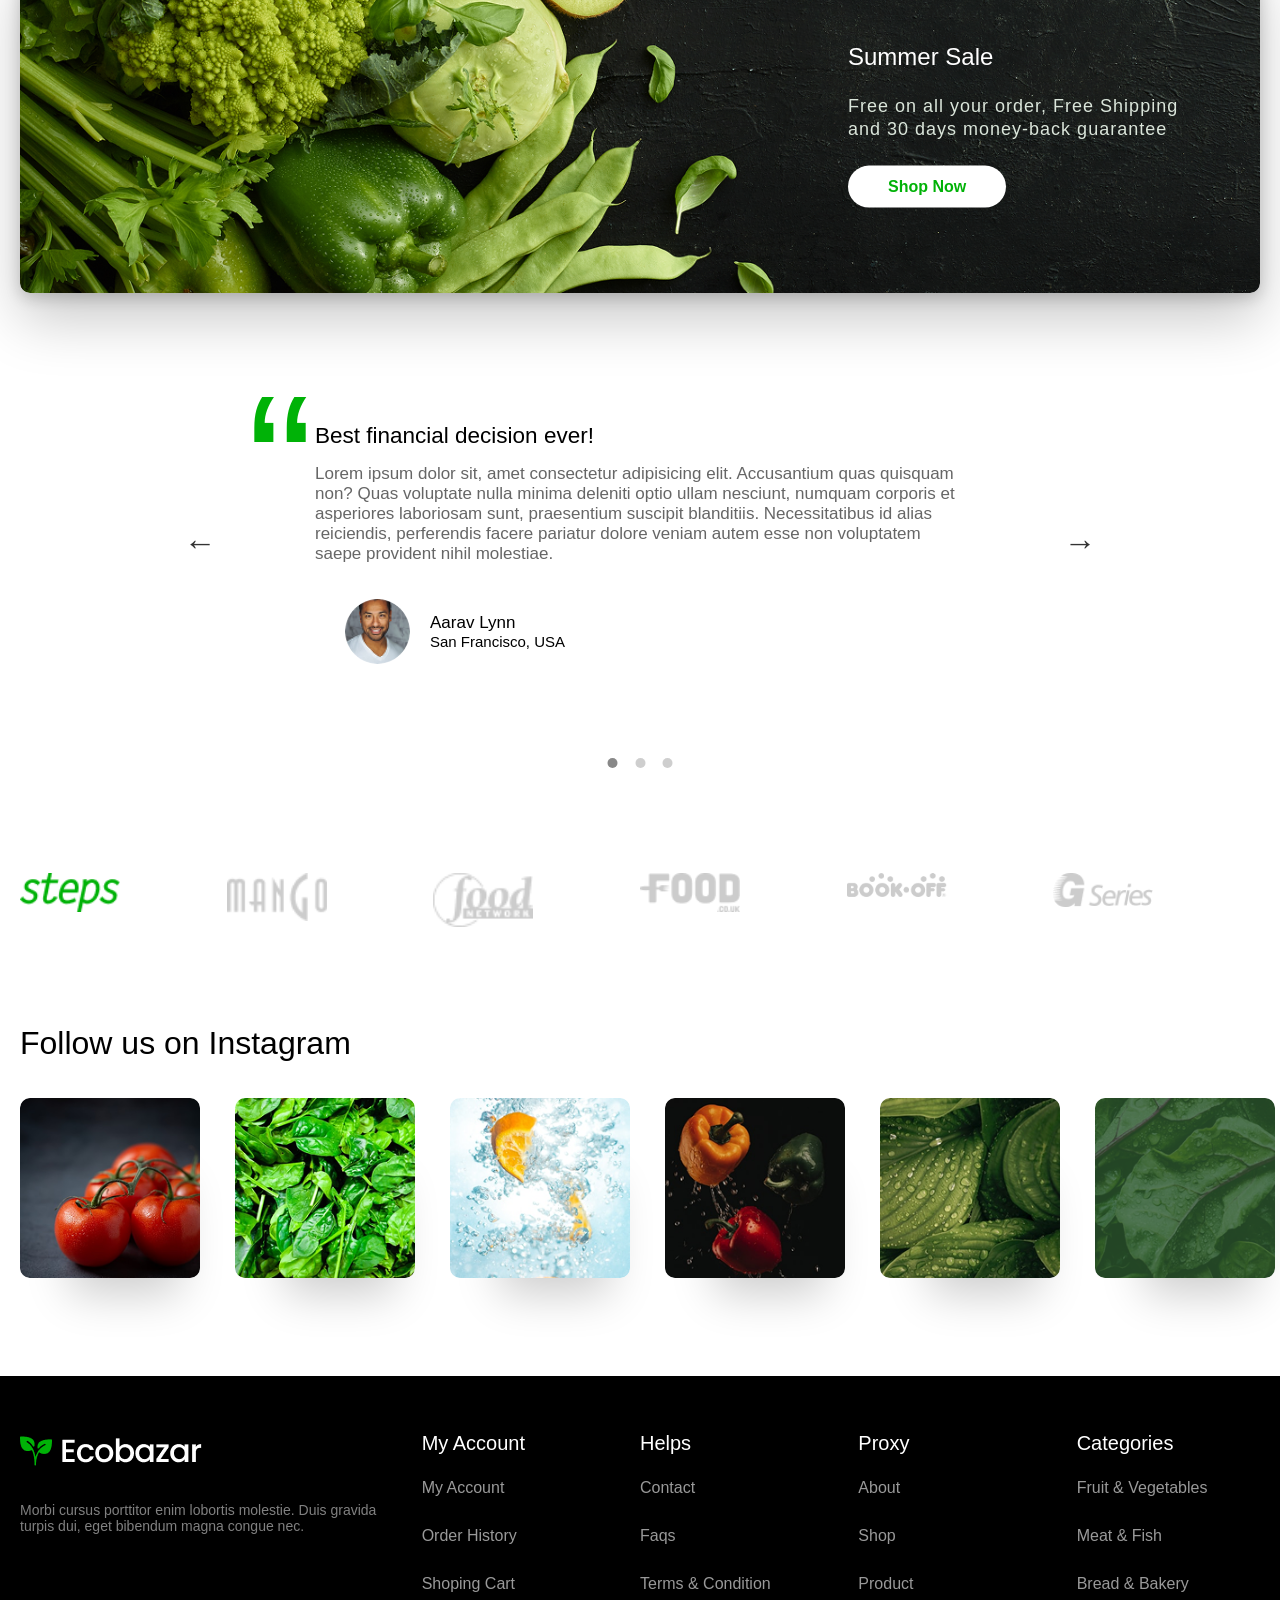
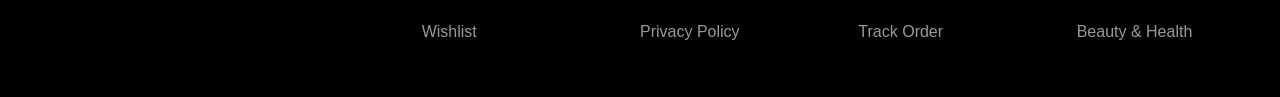
==== commit 7d6700d2: "finished 2 parts of about page" ====
--- a/index.html
+++ b/index.html
@@ -52,7 +52,7 @@
                         <a href="#">Blog</a>
                     </li>
                     <li>
-                        <a href="#">About Us</a>
+                        <a href="about.html">About Us</a>
                     </li>
                     <li>
                         <a href="#">Contact Us</a>
--- a/sass/main.css
+++ b/sass/main.css
@@ -230,7 +230,7 @@
 .nav__list {
   display: flex;
   justify-content: start;
-  gap: 3rem;
+  gap: 4.5rem;
   font-size: 1.7em;
   font-weight: 500;
 }
@@ -549,4 +549,48 @@
 .footer__list li a {
   text-decoration: none;
   color: #999999;
+}
+
+.about {
+  padding: 8rem 2rem 0;
+  display: grid;
+  grid-template-columns: 1fr 1fr;
+  gap: 3.5rem;
+}
+.about__text-box {
+  display: flex;
+  flex-direction: column;
+  gap: 3.5rem;
+}
+.about__title {
+  font-size: 5.6rem;
+  font-weight: 600;
+  color: black;
+}
+.about__description {
+  font-size: 1.8rem;
+  color: #666666;
+  line-height: 1.8;
+}
+.about__img {
+  width: 70rem;
+  height: auto;
+  box-shadow: rgba(0, 0, 0, 0) 0px 0px 0px 0px, rgba(0, 0, 0, 0) 0px 0px 0px 0px, rgba(0, 0, 0, 0.25) 0px 25px 50px -12px;
+}
+
+.banner {
+  padding: 12.8rem 0;
+  display: grid;
+  grid-template-columns: 1fr 1fr;
+}
+.banner__img {
+  width: 100%;
+  height: 100%;
+}
+.banner__text-box {
+  padding: 5rem 0;
+  display: flex;
+  flex-direction: column;
+  gap: 3.5rem;
+  width: 70%;
 }/*# sourceMappingURL=main.css.map */
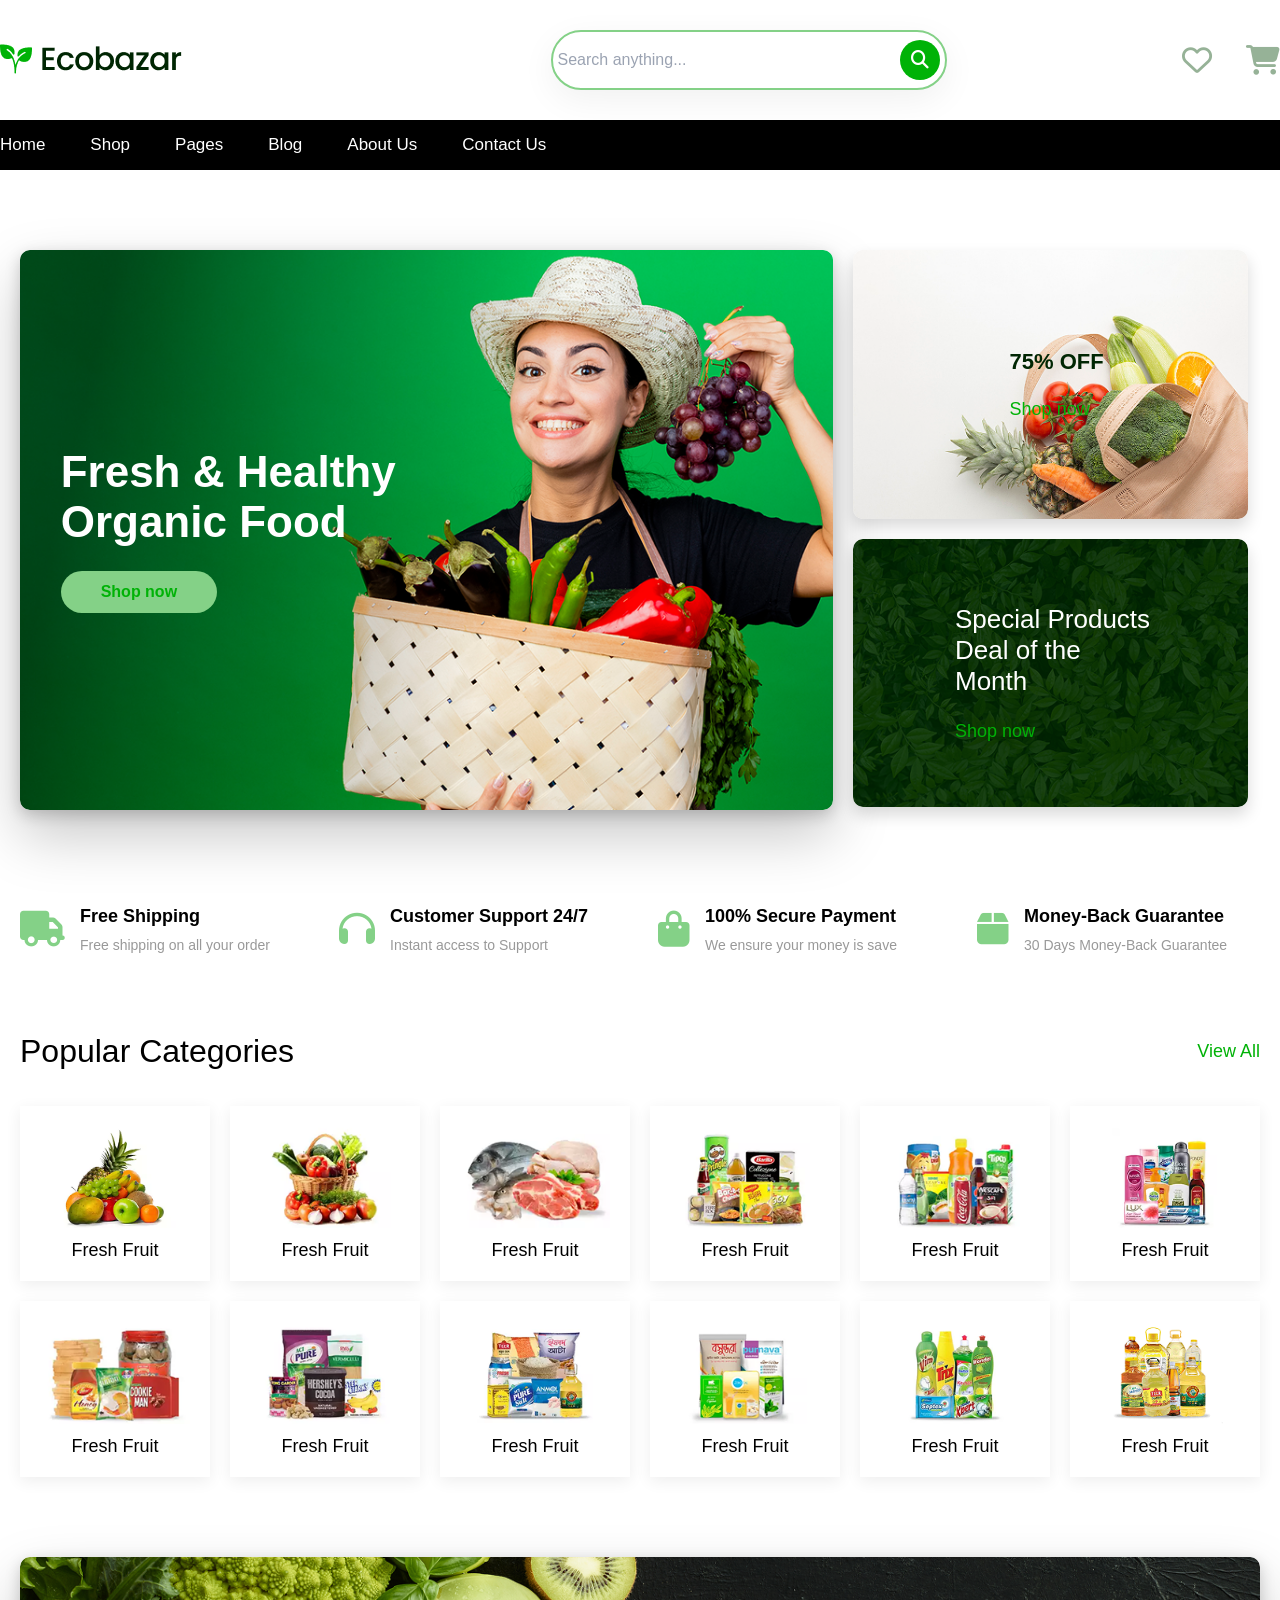
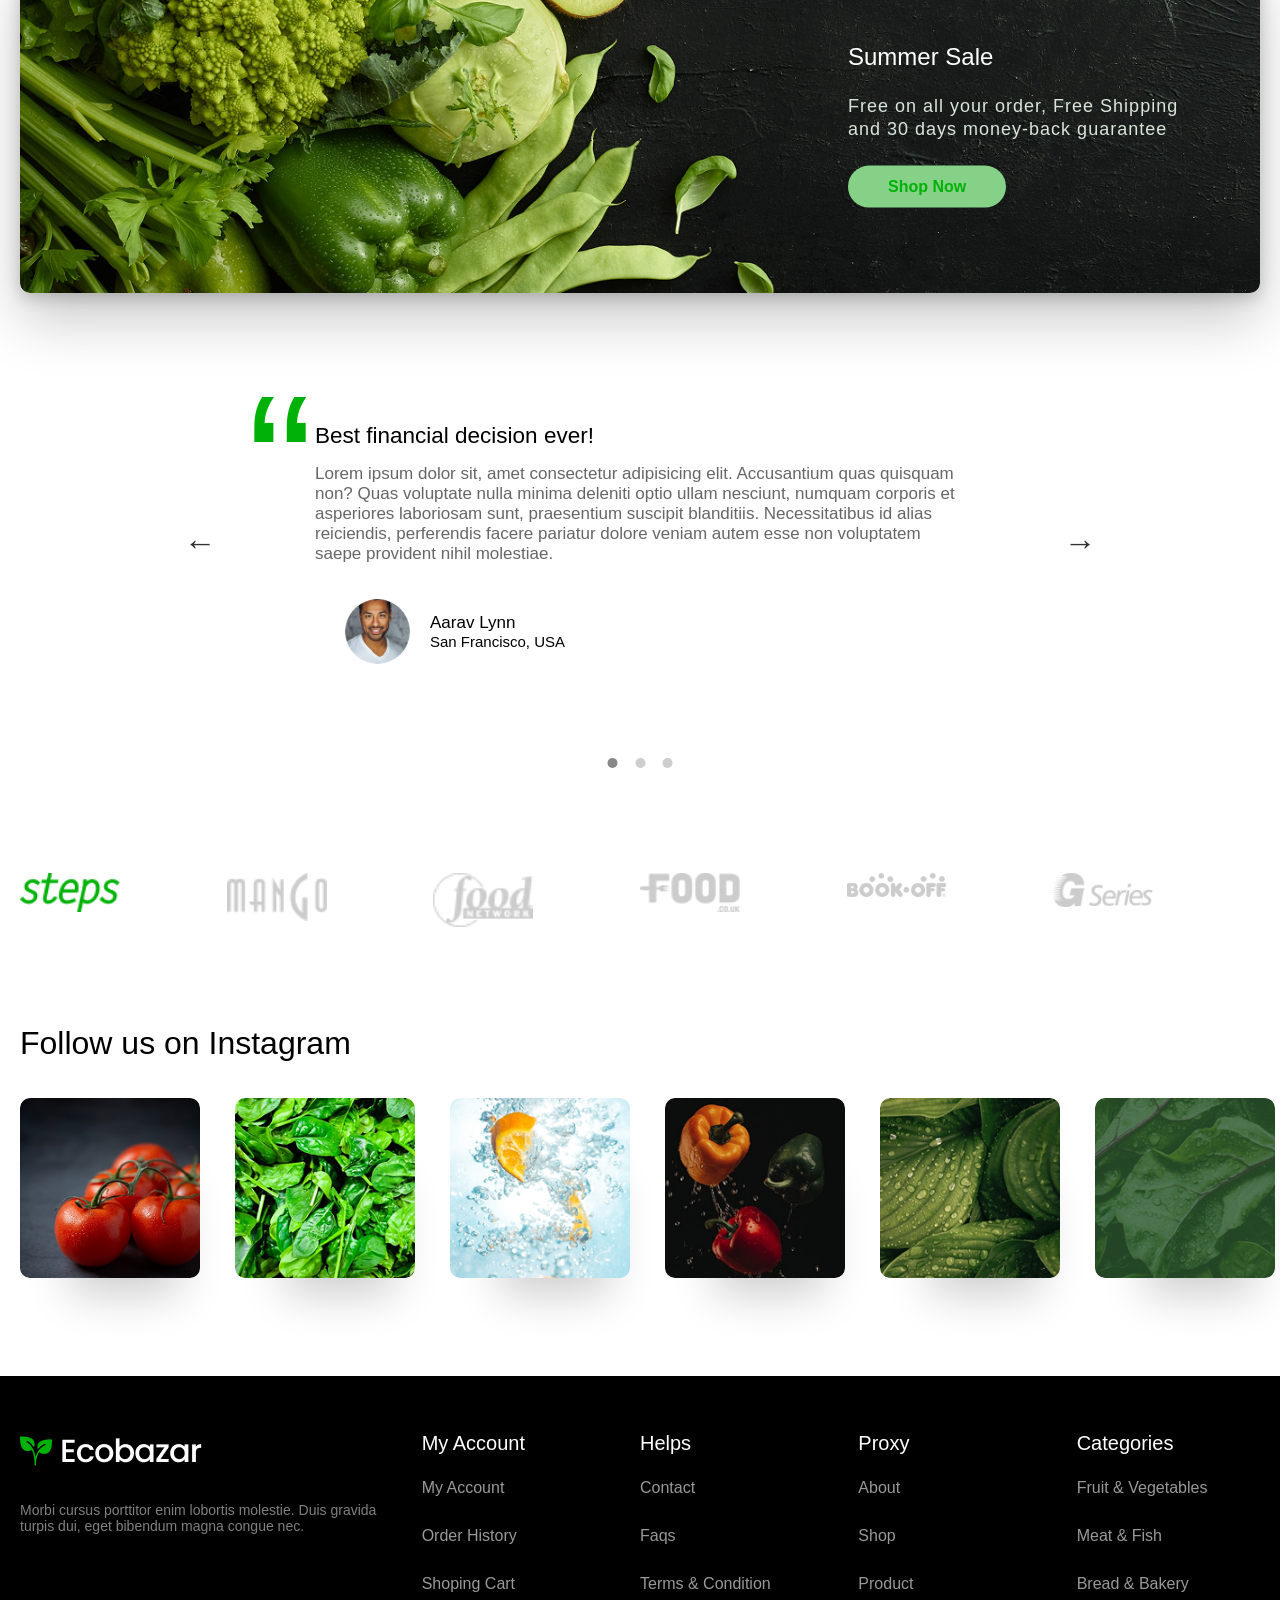
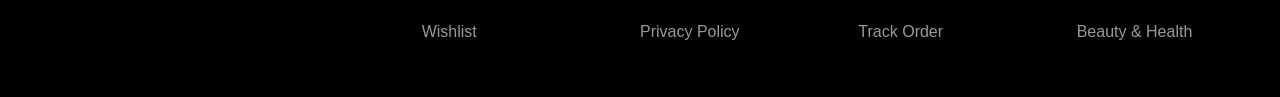
==== commit cc622d4d: "made contact us page" ====
--- a/index.html
+++ b/index.html
@@ -49,13 +49,13 @@
                         <a href="#">Pages</a>
                     </li>
                     <li>
-                        <a href="#">Blog</a>
+                        <a href="signup.html">Blog</a>
                     </li>
                     <li>
                         <a href="about.html">About Us</a>
                     </li>
                     <li>
-                        <a href="#">Contact Us</a>
+                        <a href="contact.html">Contact Us</a>
                     </li>
                 </ul>
             </nav>
--- a/sass/main.css
+++ b/sass/main.css
@@ -24,7 +24,9 @@
   display: flex;
   justify-content: space-between;
   align-items: center;
-  margin-bottom: 3.6rem;
+  margin-bottom: 3.6rem !important;
+  max-width: 130rem;
+  margin: 0 auto;
 }
 .section-top p {
   font-size: 3.2rem;
@@ -35,14 +37,31 @@
   text-decoration: none;
   outline: none;
   color: #00B207;
+  transition: all 0.3s;
+  border: none;
   cursor: pointer;
 }
 .btn--full {
-  background-color: #FFFFFF;
+  background-color: #84D187;
   padding: 1.2rem 4rem;
   border-radius: 3rem;
   font-size: 1.6rem;
   font-weight: 600;
+}
+.btn--full:hover {
+  background-color: #00B207;
+  color: #FFFFFF;
+}
+.btn--2 {
+  font-size: 1.6rem;
+  padding: 1.2rem 4rem;
+  border-radius: 3rem;
+  color: #FFFFFF;
+  background-color: #00B207;
+}
+.btn--2:hover {
+  color: #00B207;
+  background-color: #FFFFFF;
 }
 .btn--transparent {
   font-size: 1.8rem;
@@ -550,6 +569,10 @@
   text-decoration: none;
   color: #999999;
 }
+.footer__list li a:hover {
+  color: #84D187;
+  text-decoration: underline;
+}
 
 .about {
   padding: 8rem 2rem 0;
@@ -560,6 +583,7 @@
 .about__text-box {
   display: flex;
   flex-direction: column;
+  align-items: start;
   gap: 3.5rem;
 }
 .about__title {
@@ -571,6 +595,7 @@
   font-size: 1.8rem;
   color: #666666;
   line-height: 1.8;
+  width: 80%;
 }
 .about__img {
   width: 70rem;
@@ -579,7 +604,7 @@
 }
 
 .banner {
-  padding: 12.8rem 0;
+  padding: 12.8rem 0 0;
   display: grid;
   grid-template-columns: 1fr 1fr;
 }
@@ -593,4 +618,579 @@
   flex-direction: column;
   gap: 3.5rem;
   width: 70%;
+}
+.banner__icon-box {
+  display: grid;
+  grid-template-columns: 1fr 1fr;
+  gap: 2rem;
+}
+.banner__icon {
+  display: flex;
+  align-items: center;
+  gap: 1.5rem;
+}
+.banner__icon-container {
+  background-color: #84D187;
+  padding: 1.8rem;
+  border-radius: 100rem;
+  display: flex;
+  align-items: center;
+  justify-content: center;
+}
+.banner__icon-container i {
+  font-size: 2rem;
+  color: #2C742F;
+}
+.banner__icon__text-box {
+  display: flex;
+  flex-direction: column;
+  gap: 0.8rem;
+  font-weight: 400;
+}
+.banner__icon__text-box span {
+  font-size: 1.8rem;
+  font-weight: 600;
+}
+.banner__icon__text-box p {
+  font-size: 1.4rem;
+  color: #808080;
+}
+
+.deliver {
+  padding: 12.8rem 0;
+  display: grid;
+  grid-template-columns: 1fr 1fr;
+  gap: 6rem;
+}
+.deliver__text-box {
+  display: flex;
+  flex-direction: column;
+  align-items: center;
+  justify-content: center;
+}
+.deliver__img {
+  width: 100%;
+}
+
+.team {
+  padding: 9.6rem 0;
+  background-color: #F2F2F2;
+}
+
+.members {
+  display: grid;
+  grid-template-columns: repeat(4, 1fr);
+  gap: 3.6rem;
+}
+
+.member {
+  display: flex;
+  flex-direction: column;
+  align-items: center;
+  gap: 2rem;
+  padding: 2rem;
+  background-color: #FFFFFF;
+  border-radius: 1rem;
+  box-shadow: 0 3.2px 7.2px 0 rgba(0, 0, 0, 0.13), 0 0.6px 1.8px 0 rgba(0, 0, 0, 0.11);
+}
+.member__img {
+  border-radius: 1rem;
+  width: 100%;
+}
+.member__name {
+  font-size: 1.8rem;
+  margin-bottom: -1rem;
+}
+.member__lastname {
+  font-size: 1.4rem;
+  color: #808080;
+}
+
+.login {
+  min-height: 100vh;
+  display: flex;
+  align-items: center;
+  justify-content: center;
+  padding: 3rem;
+}
+.login__container {
+  width: 100%;
+  max-width: 78rem;
+  padding: 5rem 4rem 4.5rem;
+  border: 1px solid #ddd;
+  border-radius: 1.5rem;
+  box-shadow: 0 1rem 3rem rgba(0, 0, 0, 0.06);
+}
+.login__header {
+  text-align: center;
+  margin-bottom: 4.5rem;
+}
+.login__title {
+  color: #17113d;
+  font-size: 5rem;
+  font-weight: 700;
+  margin-bottom: 1.8rem;
+}
+.login__description {
+  color: #777;
+  font-size: 2rem;
+  line-height: 1.5;
+}
+.login__form {
+  width: 100%;
+}
+.login__field {
+  margin-bottom: 2rem;
+}
+.login__field--error .login__input-wrapper {
+  border-color: #b76b6b;
+}
+.login__input-wrapper {
+  width: 100%;
+  height: 6.5rem;
+  display: flex;
+  align-items: center;
+  border: 1px solid #ddd;
+  border-radius: 1.4rem;
+  transition: border-color 0.2s ease;
+}
+.login__input-wrapper:focus-within {
+  border-color: #84D187;
+}
+.login__input {
+  width: 100%;
+  height: 100%;
+  padding: 0 2.5rem;
+  border: none;
+  outline: none;
+  background: transparent;
+  color: #333;
+  font-size: 2rem;
+}
+.login__input::-moz-placeholder {
+  color: #777;
+}
+.login__input::placeholder {
+  color: #777;
+}
+.login__error {
+  display: flex;
+  align-items: center;
+  gap: 1rem;
+  margin-top: 1.2rem;
+  color: #a45d5d;
+  font-size: 1.8rem;
+  line-height: 1.4;
+}
+.login__error i {
+  font-size: 1.8rem;
+}
+.login__password-toggle {
+  flex-shrink: 0;
+  margin-right: 2rem;
+  border: none;
+  background: transparent;
+  color: #777;
+  font-size: 2rem;
+  cursor: pointer;
+}
+.login__options {
+  display: flex;
+  align-items: center;
+  justify-content: space-between;
+  margin: 2rem 0 3.5rem;
+}
+.login__remember {
+  display: flex;
+  align-items: center;
+  gap: 1.4rem;
+  cursor: pointer;
+  font-size: 2rem;
+}
+.login__checkbox {
+  -webkit-appearance: none;
+     -moz-appearance: none;
+          appearance: none;
+  width: 2.8rem;
+  height: 2.8rem;
+  border: 2px solid #aaa;
+  border-radius: 0.5rem;
+  cursor: pointer;
+  position: relative;
+}
+.login__checkbox:checked {
+  background-color: #00B207;
+  border-color: #84D187;
+}
+.login__checkbox:checked::after {
+  content: "✓";
+  position: absolute;
+  top: 50%;
+  left: 50%;
+  transform: translate(-50%, -50%);
+  color: #fff;
+  font-size: 1.8rem;
+}
+.login__forgot-link {
+  color: #555;
+  font-size: 2rem;
+  text-decoration: none;
+}
+.login__forgot-link:hover {
+  text-decoration: underline;
+}
+.login__button {
+  width: 100%;
+  height: 6.5rem;
+  border: none;
+  border-radius: 1.4rem;
+  background-color: #84D187;
+  color: #fff;
+  font-size: 2rem;
+  font-weight: 700;
+  cursor: pointer;
+  transition: background-color 0.2s ease;
+}
+.login__button:hover {
+  background-color: #00B207;
+}
+.login__button:active {
+  transform: scale(0.99);
+}
+.login__register {
+  margin-top: 2.5rem;
+  text-align: center;
+  color: #555;
+  font-size: 2rem;
+}
+.login__register-link {
+  margin-left: 0.5rem;
+  color: #00B207;
+  font-weight: 600;
+  text-decoration: underline;
+}
+
+@media (max-width: 37.5em) {
+  .login {
+    padding: 1.5rem;
+  }
+  .login__container {
+    padding: 3.5rem 2rem 3rem;
+  }
+  .login__title {
+    font-size: 3.8rem;
+  }
+  .login__description {
+    font-size: 1.6rem;
+  }
+  .login__input-wrapper {
+    height: 5.8rem;
+  }
+  .login__input {
+    font-size: 1.7rem;
+  }
+  .login__error {
+    font-size: 1.4rem;
+  }
+  .login__options {
+    gap: 1rem;
+  }
+  .login__remember, .login__forgot-link {
+    font-size: 1.5rem;
+  }
+  .login__checkbox {
+    width: 2.3rem;
+    height: 2.3rem;
+  }
+  .login__button {
+    height: 5.8rem;
+  }
+  .login__register {
+    font-size: 1.6rem;
+  }
+}
+.signup {
+  min-height: 100vh;
+  display: flex;
+  align-items: center;
+  justify-content: center;
+  padding: 3rem;
+}
+.signup__container {
+  width: 100%;
+  max-width: 66rem;
+  padding: 4.5rem 3.5rem 3.5rem;
+  border: 1px solid #ddd;
+  border-radius: 1.5rem;
+  box-shadow: 0 1rem 3rem rgba(0, 0, 0, 0.05);
+}
+.signup__header {
+  text-align: center;
+  margin-bottom: 3.8rem;
+}
+.signup__title {
+  color: #17113d;
+  font-size: 4.5rem;
+  font-weight: 700;
+  margin-bottom: 1.8rem;
+}
+.signup__description {
+  color: #777;
+  font-size: 1.8rem;
+  line-height: 1.5;
+}
+.signup__form {
+  width: 100%;
+}
+.signup__field {
+  margin-bottom: 1.8rem;
+}
+.signup__input-wrapper {
+  width: 100%;
+  height: 5.8rem;
+  display: flex;
+  align-items: center;
+  border: 1px solid #ddd;
+  border-radius: 1.2rem;
+  transition: border-color 0.2s ease;
+}
+.signup__input-wrapper:focus-within {
+  border-color: #84D187;
+}
+.signup__input {
+  width: 100%;
+  height: 100%;
+  padding: 0 2rem;
+  border: none;
+  outline: none;
+  background: transparent;
+  color: #333;
+  font-size: 1.7rem;
+}
+.signup__input::-moz-placeholder {
+  color: #777;
+}
+.signup__input::placeholder {
+  color: #777;
+}
+.signup__input--password {
+  padding-right: 0;
+}
+.signup__password-toggle {
+  flex-shrink: 0;
+  margin-right: 1.8rem;
+  border: none;
+  background: transparent;
+  color: #777;
+  font-size: 1.8rem;
+  cursor: pointer;
+}
+.signup__button {
+  width: 100%;
+  height: 5.8rem;
+  margin-top: 0.5rem;
+  border: none;
+  border-radius: 10rem;
+  background-color: #84D187;
+  color: #fff;
+  font-size: 1.8rem;
+  font-weight: 700;
+  cursor: pointer;
+  transition: background-color 0.2s ease;
+}
+.signup__button:hover {
+  background-color: #00B207;
+}
+.signup__button:active {
+  transform: scale(0.99);
+}
+.signup__login {
+  margin-top: 2.3rem;
+  text-align: center;
+  color: #666;
+  font-size: 1.7rem;
+}
+.signup__login-link {
+  margin-left: 0.4rem;
+  color: #00B207;
+  font-weight: 600;
+  text-decoration: underline;
+}
+
+@media (max-width: 37.5em) {
+  .signup {
+    padding: 1.5rem;
+  }
+  .signup__container {
+    padding: 3.5rem 2rem 3rem;
+  }
+  .signup__title {
+    font-size: 3.6rem;
+  }
+  .signup__description {
+    font-size: 1.5rem;
+  }
+  .signup__input-wrapper {
+    height: 5.5rem;
+  }
+  .signup__input {
+    font-size: 1.6rem;
+  }
+  .signup__button {
+    height: 5.5rem;
+  }
+  .signup__login {
+    font-size: 1.5rem;
+  }
+}
+.contact {
+  display: grid;
+  grid-template-columns: 21rem 1fr;
+  gap: 1.6rem;
+  align-items: stretch;
+  max-width: 89rem;
+  margin: 5rem auto;
+  padding: 0 1.5rem;
+  background-color: #fff;
+}
+.contact__info {
+  display: flex;
+  flex-direction: column;
+  justify-content: center;
+  padding: 2rem 1.2rem;
+  background-color: #fff;
+  box-shadow: 0 0.4rem 2rem rgba(0, 0, 0, 0.04);
+}
+.contact__info-item {
+  display: flex;
+  flex-direction: column;
+  align-items: center;
+  gap: 1.2rem;
+  padding: 2rem 0;
+  text-align: center;
+}
+.contact__info-item:not(:last-child) {
+  border-bottom: 1px solid #e6e6e6;
+}
+.contact__icon {
+  font-size: 2.8rem;
+  color: #00b207;
+}
+.contact__info-text {
+  color: #666;
+  font-size: 1.2rem;
+  line-height: 1.6;
+}
+.contact__form-wrapper {
+  padding: 3.5rem 3rem;
+  background-color: #fff;
+  box-shadow: 0 0.4rem 2rem rgba(0, 0, 0, 0.04);
+}
+.contact__title {
+  margin-bottom: 0.8rem;
+  color: #1a1a1a;
+  font-size: 2rem;
+  font-weight: 600;
+}
+.contact__description {
+  max-width: 52rem;
+  margin-bottom: 1.8rem;
+  color: #808080;
+  font-size: 1.2rem;
+  line-height: 1.6;
+}
+.contact__form {
+  display: flex;
+  flex-direction: column;
+  align-items: start;
+  gap: 1rem;
+}
+.contact__form-row {
+  display: grid;
+  grid-template-columns: repeat(2, minmax(0, 1fr));
+  gap: 1rem;
+}
+.contact__input {
+  width: 100%;
+  min-width: 0;
+  padding: 1rem;
+  border: 1px solid #e6e6e6;
+  border-radius: 0.5rem;
+  outline: none;
+  color: #1a1a1a;
+  background-color: #fff;
+  font-family: inherit;
+  font-size: 1.2rem;
+  transition: border-color 0.2s ease, box-shadow 0.2s ease;
+}
+.contact__input::-moz-placeholder {
+  color: #999;
+}
+.contact__input::placeholder {
+  color: #999;
+}
+.contact__input:focus {
+  border-color: #00b207;
+  box-shadow: 0 0 0 0.2rem rgba(0, 178, 7, 0.08);
+}
+.contact__input--full {
+  width: 100%;
+}
+.contact__textarea {
+  min-height: 6.5rem;
+  resize: vertical;
+}
+
+@media (max-width: 768px) {
+  .contact {
+    grid-template-columns: 1fr;
+    gap: 2rem;
+    margin: 3rem auto;
+  }
+  .contact__info {
+    display: grid;
+    grid-template-columns: repeat(3, minmax(0, 1fr));
+    padding: 1rem;
+  }
+  .contact__info-item {
+    padding: 1.5rem 0.5rem;
+  }
+  .contact__info-item:not(:last-child) {
+    border-bottom: none;
+    border-right: 1px solid #e6e6e6;
+  }
+  .contact__icon {
+    font-size: 2.4rem;
+  }
+  .contact__info-text {
+    font-size: 1.1rem;
+    overflow-wrap: anywhere;
+  }
+  .contact__form-wrapper {
+    padding: 2.5rem 2rem;
+  }
+}
+@media (max-width: 480px) {
+  .contact__info {
+    grid-template-columns: 1fr;
+  }
+  .contact__info-item {
+    padding: 1.5rem 0;
+  }
+  .contact__info-item:not(:last-child) {
+    border-right: none;
+    border-bottom: 1px solid #e6e6e6;
+  }
+  .contact__form-row {
+    grid-template-columns: 1fr;
+  }
+  .contact__form-wrapper {
+    padding: 2rem 1.5rem;
+  }
+  .contact__title {
+    font-size: 1.8rem;
+  }
+  .contact__button {
+    align-self: stretch;
+  }
 }/*# sourceMappingURL=main.css.map */
